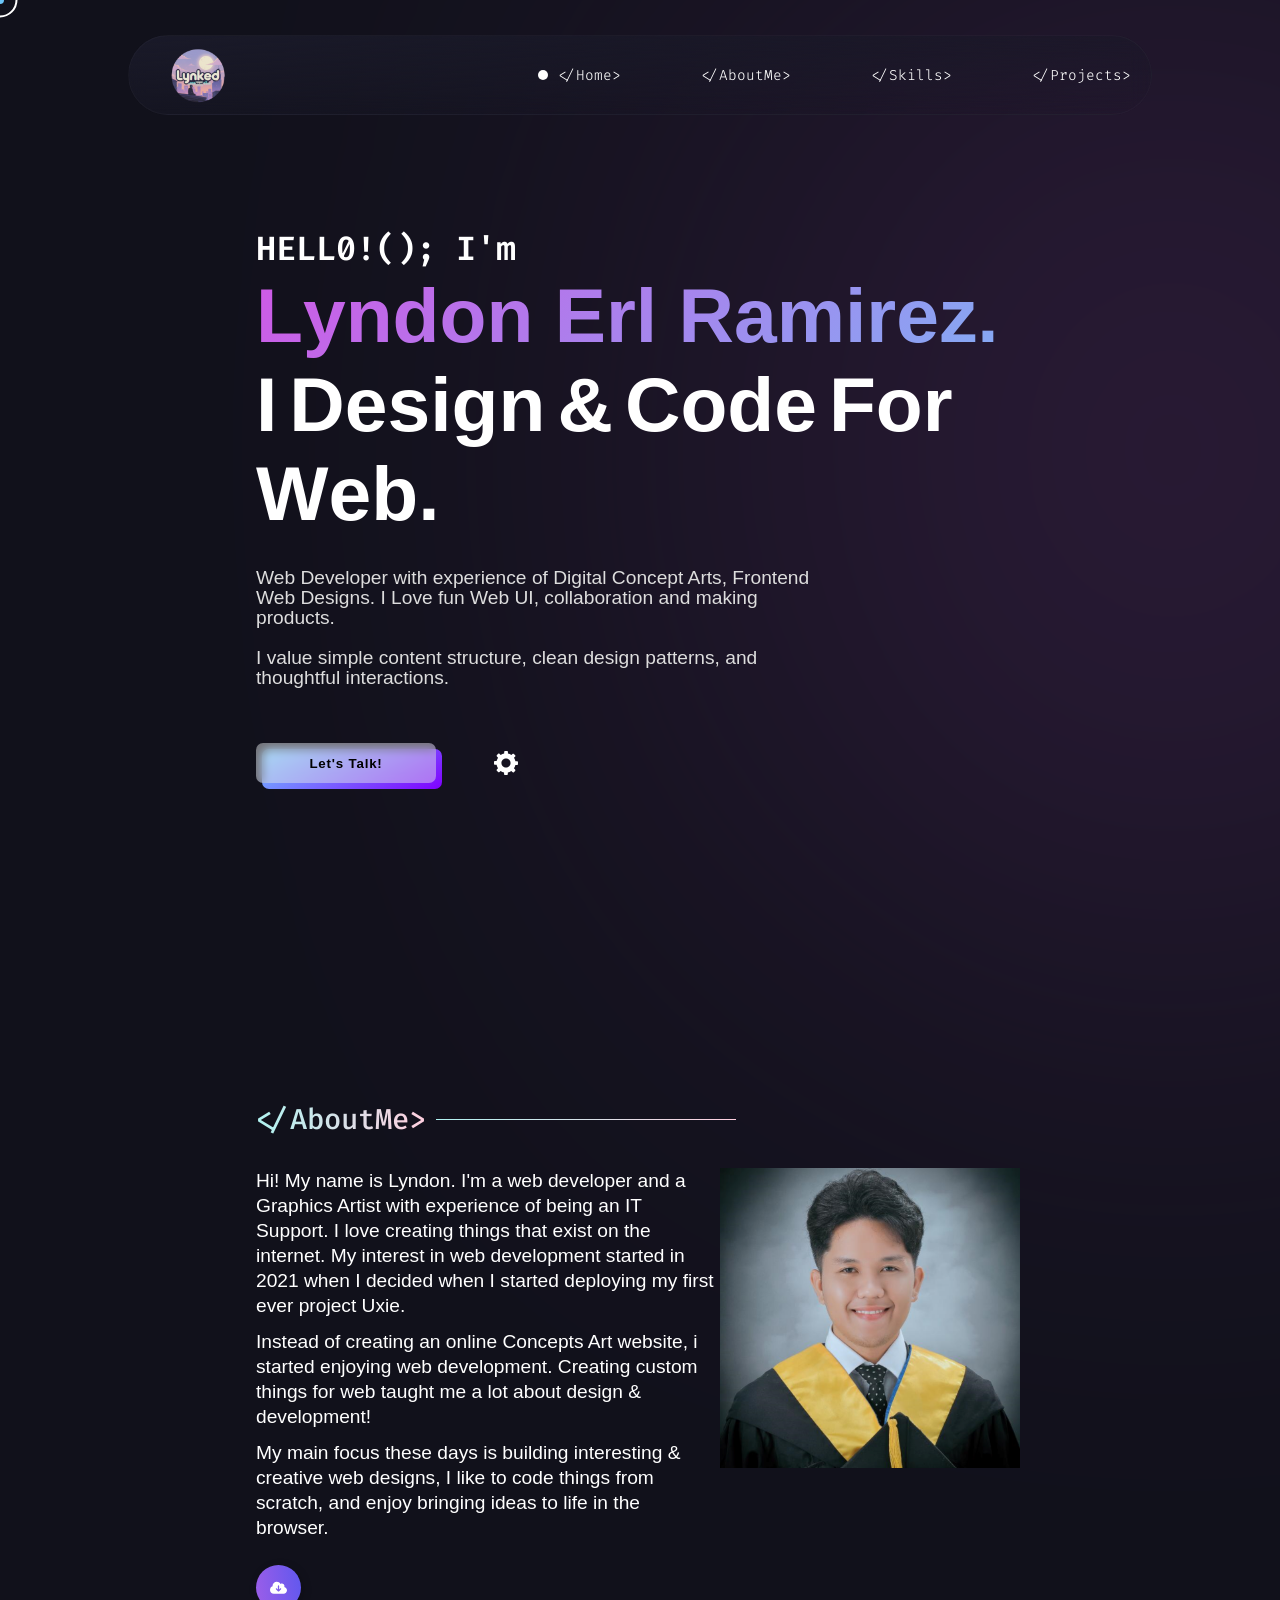
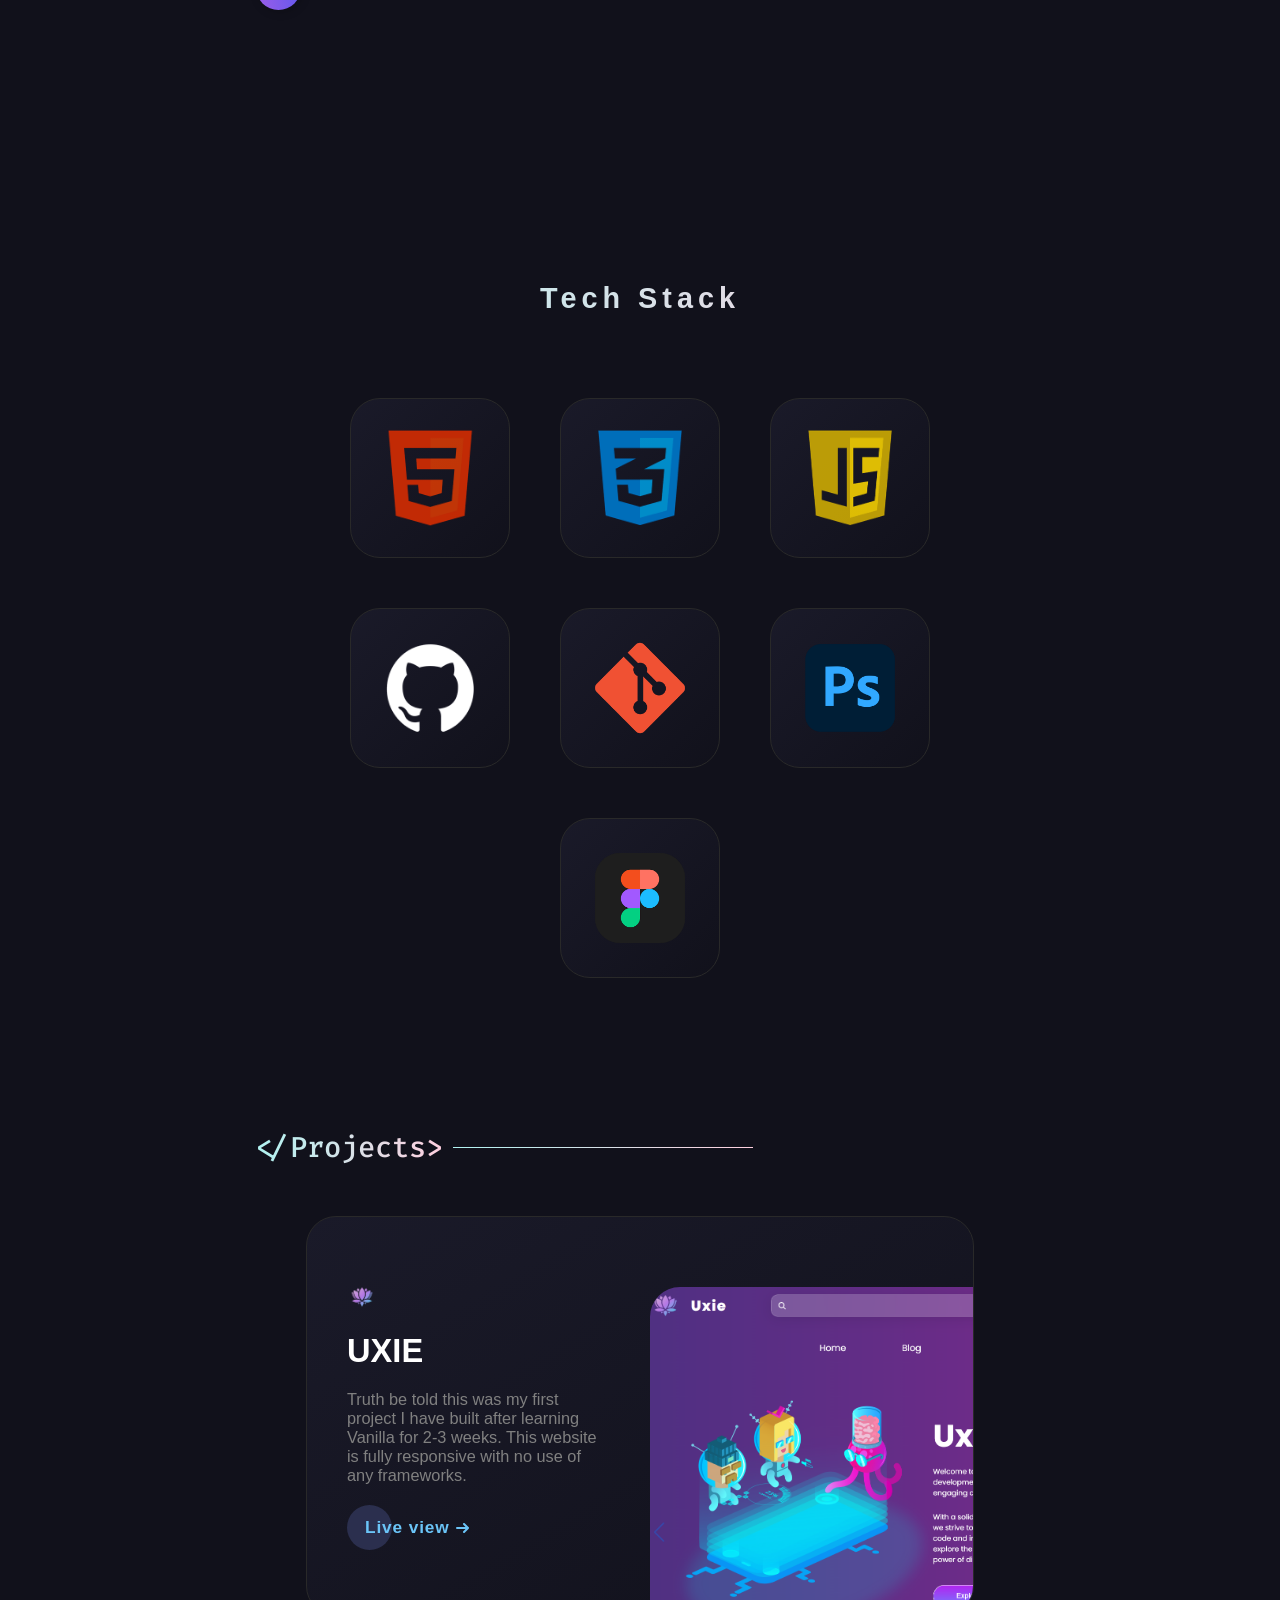
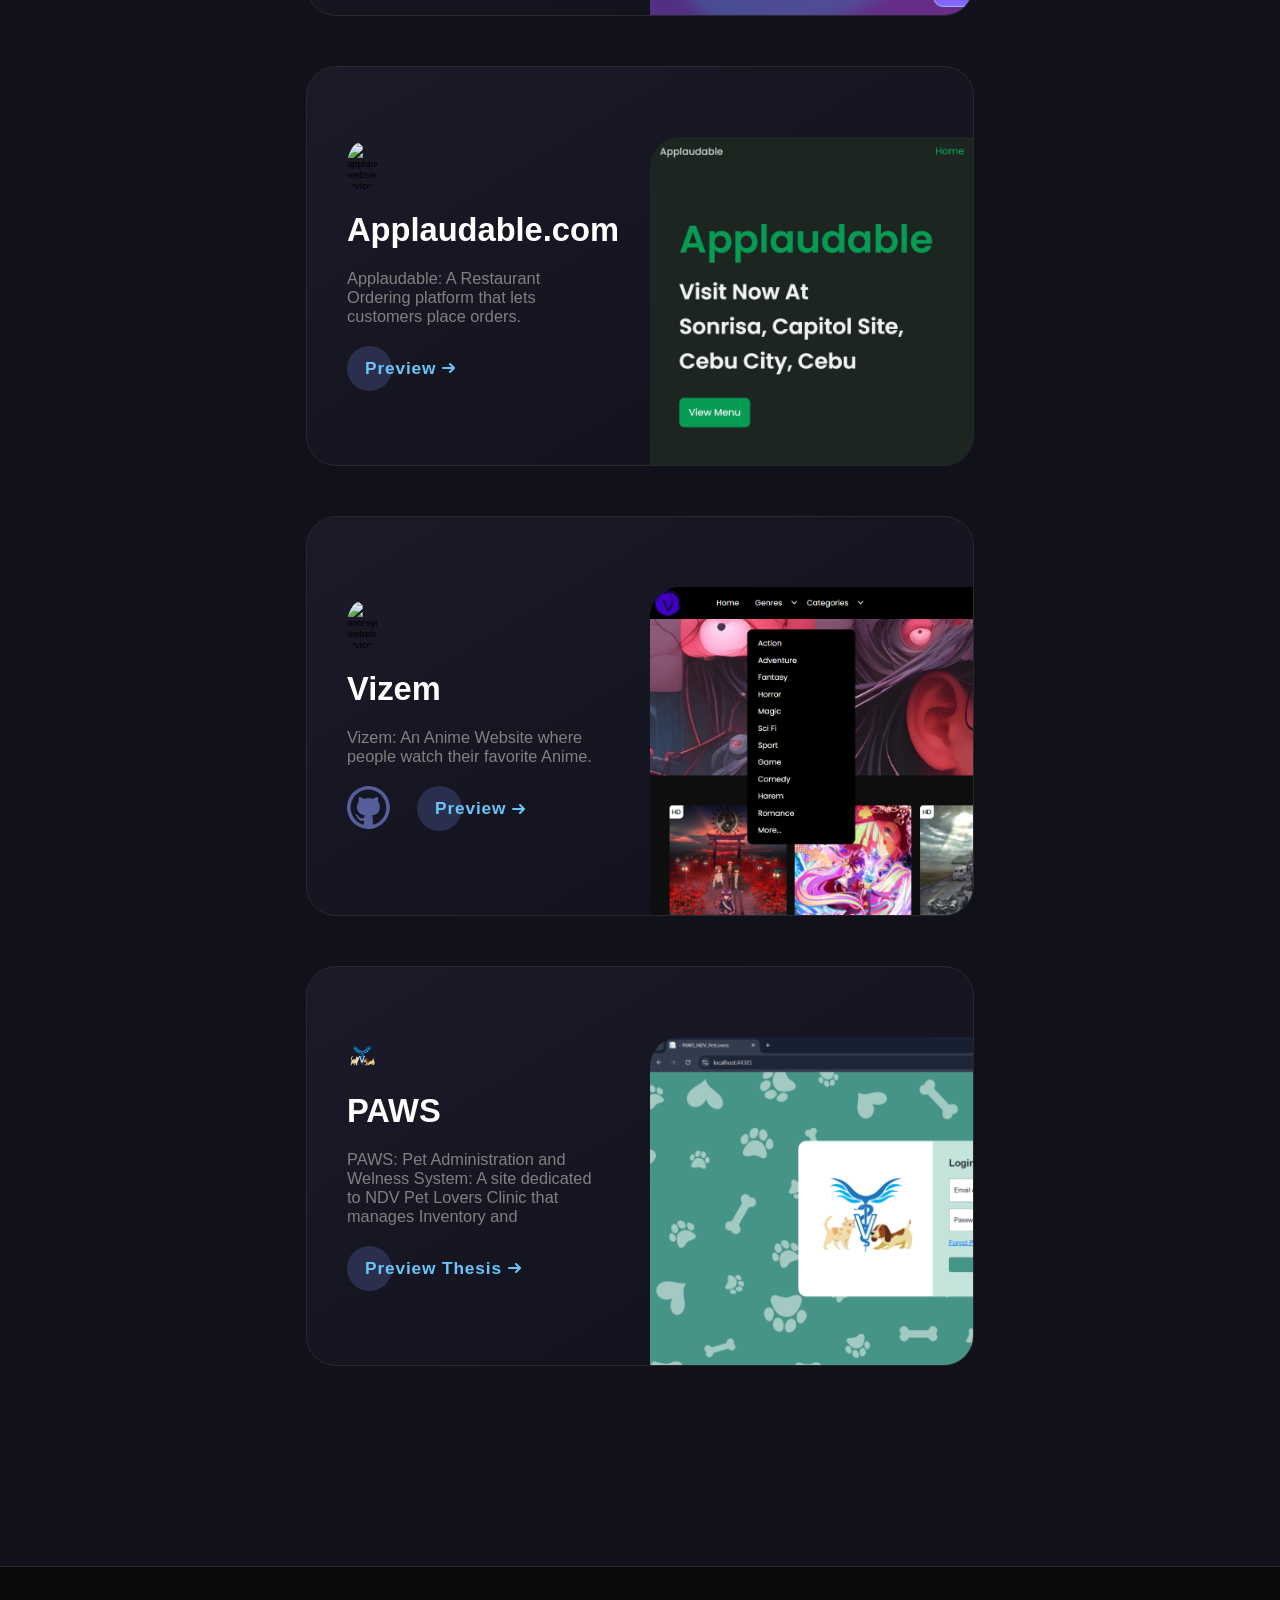
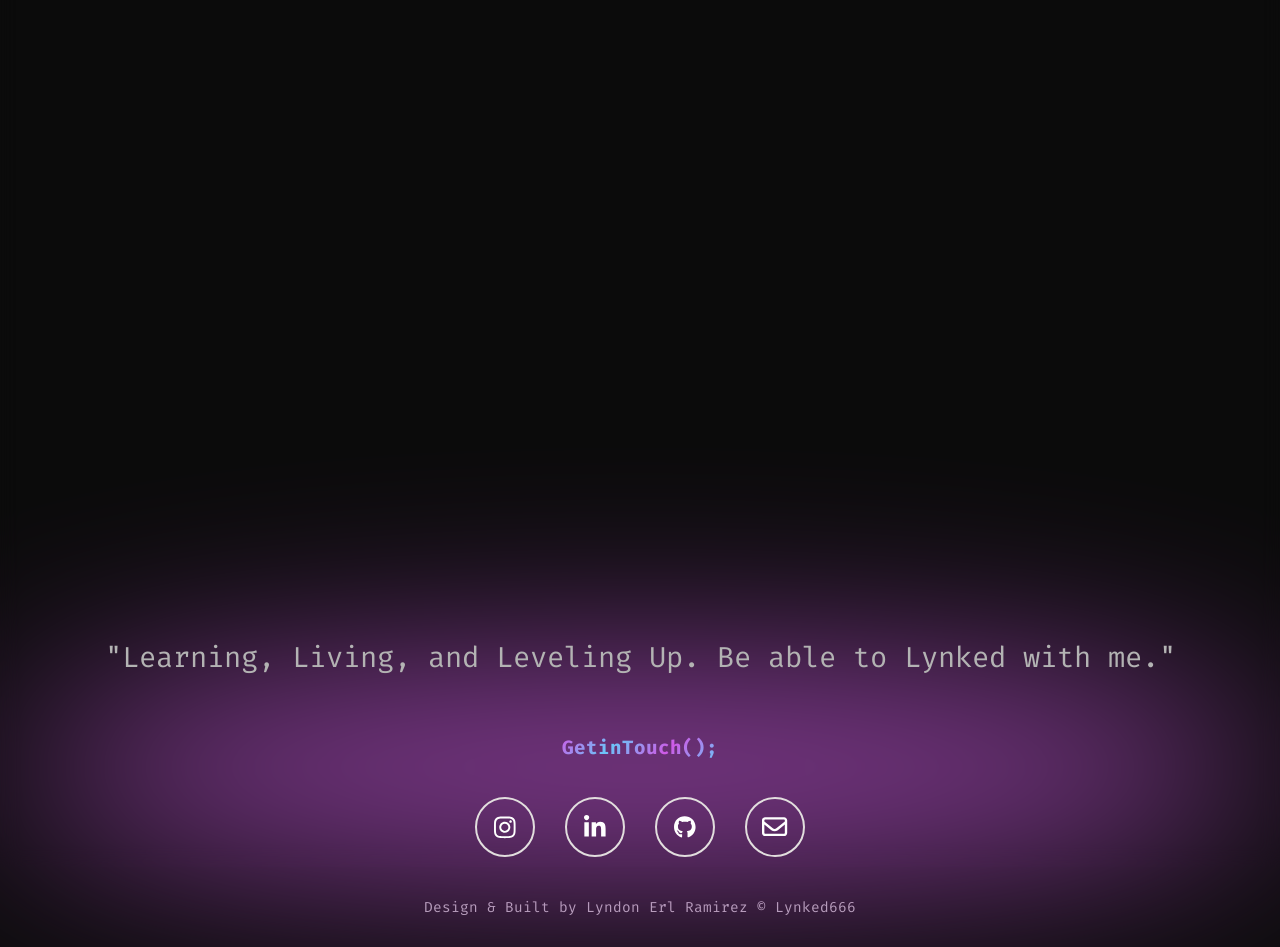
==== index.html @ 6380554e "New changes" ====
<!DOCTYPE html>
<html lang="en">


<head>
  <!-- don't forget to remove this >>>>(google tag manager) script, if you are using this page/code -->
  <!-- don't forget to remove this >>>>(google tag manager) script, if you are using this page/code -->
  <!-- don't forget to remove this >>>>(google tag manager) script, if you are using this page/code -->
  <!-- don't forget to remove this >>>>(google tag manager) script, if you are using this page/code -->
  <!-- Google tag (gtag.js) -->
  <script async src="https://www.googletagmanager.com/gtag/js?id=G-YMWDE0VTD3"></script>
  <script>
    window.dataLayer = window.dataLayer || [];
    function gtag() {
      dataLayer.push(arguments);
    }
    gtag("js", new Date());

    gtag("config", "G-YMWDE0VTD3");
  </script>
  <!-- don't forget to remove this >>(google site verification meta tag) tag, if you are using this page/code -->
  <!-- don't forget to remove this >>(google site verification meta tag) tag, if you are using this page/code -->
  <!-- don't forget to remove this >>(google site verification meta tag) tag, if you are using this page/code -->
  <!-- don't forget to remove this >>(google site verification meta tag) tag, if you are using this page/code -->
  <meta name="google-site-verification" content="zMNl24ruDnyqiliYwKNU_r09OkPCDKz0kMBtF9nqiCc" />
  <!-- don't forget to remove this >>(google site verification meta tag) tag, if you are using this page/code -->
  <!-- don't forget to remove this >>(google site verification meta tag) tag, if you are using this page/code -->
  <!-- don't forget to remove this >>(google site verification meta tag) tag, if you are using this page/code -->

  <meta charset="UTF-8" />
  <meta http-equiv="X-UA-Compatible" content="IE=edge" />
  <meta name="viewport" content="width=device-width, initial-scale=1.0" />
  <meta name="robots" content="index, follow" />
  <meta name="theme-color" content="#000" />
  <meta name="description"
    content="Lyndon Erl | Portfolio, Visit and know about me & my projects/designs. I value simple content structure, clean design patterns, and thoughtful interactions." />
  <meta name="keywords"
    content="Lyndon Erl" />
  <meta name="author" content="Lyndon Erl" />
  <meta property="og:title" content="Lyndon Erl | Portfolio" />
  <!-- <meta property="og:description"
    content="Hi! My name is Lydon Erl. I'm a web developer and digital visual artist. Visit and know about me & my projects/designs. I value simple content structure, clean design patterns, and thoughtful interactions." /> -->

  <meta property="og:site_name" content="Lyndon Erl | Portfolio" />

  <!-- <meta name="twitter:card" content="summary_large_image" />
  <meta name="twitter:site" content="@Vinod_Jangid07" />
  <meta name="twitter:title" content="Lyndon Erl | Portfolio" /> -->
  <meta name="twitter:description"
  content="Hi! My name is Lyndon Erl. I'm a web developer and digital visual artist. Visit and know about me & my projects/designs. I value simple content structure, clean design patterns, and thoughtful interactions." />
  <!-- <meta name="twitter:image" content="https://www.vinodjangid.site/src/png/Preview-card-min.png" /> -->
  <title>Lynked666 | Portfolio</title>
  <link rel="icon" type="image/x-icon" href="src/png/main-favicon.png" />
  <!-- aos cdn -->
  <link rel="stylesheet" href="https://unpkg.com/aos@next/dist/aos.css" />
  <!-- stylesheet -->
  <link rel="stylesheet" href="style.css" />
  <!-- google fonts-->
  <link rel="stylesheet"
    href="https://fonts.googleapis.com/css2?family=Passions+Conflict&family=Orbitron&family=Fira+Code&family=Six+Caps" />

<body class="body">
  <audio loop="" id="audioPlayer" style="display: none">
    <source src="src/mp3/preloader.mp3" type="audio/mp3" />
  </audio>
  <div id="preloader"></div>
  <noscript>Allow Javascript</noscript>

  <header>
    <div class="cursor-inner" id="cursor-inner"></div>
    <div class="cursor-outer" id="cursor-outer"></div>

    <div class="navbar" id="navbar">
      <div class="hey">Hey!</div>
      <div class="logo" tabindex="0" aria-label="Lynked logo">
        <div class="logo-top">
          <img src="src/png/nav-avatar.png" alt="animation-head" id="nav-avatar"/>
        </div>
      </div>
      <div class="navbar-tabs" id="navbar-tabs">
        <ul class="navbar-tabs-ul">
          <li class="home activeThistab" class="navbar-tabs-li" data-aos="fade-down" data-aos-delay="100">
            <a href="#home" tabindex="0" aria-label="Home menu button">
              &#60;/Home&#62;
            </a>
          </li>

          <li class="about" class="navbar-tabs-li" data-aos="fade-down" data-aos-delay="300">
            <a href="#about" aria-label="about menu button">
              &#60;/AboutMe&#62;
            </a>
          </li>

          <li class="skills" class="navbar-tabs-li" data-aos="fade-down" data-aos-delay="500">
            <a href="#skills" aria-label="skills menu button">
              &#60;/Skills&#62;
            </a>
          </li>

          <li class="projects" class="navbar-tabs-li" data-aos="fade-down" data-aos-delay="700">
            <a href="#projects" aria-label="projects menu button">
              &#60;/Projects&#62;
            </a>
          </li>
        </ul>
      </div>
      <!-- navbar tabs ends -->
    </div>
  </header>
  <!-- header ends here -->

  <main>
    <!-- hamburger -->
    <div class="hamburger" id="hamburger" data-aos="fade">
      <div class="hamburgerbase">
        <button id="hamburger-button" onclick="hamburgerMenu()" tabindex="0" aria-label="Menu Button">
          <span class="burger-bar" id="burger-bar1"></span>
          <span class="burger-bar" id="burger-bar2"></span>
          <span class="burger-bar" id="burger-bar3"></span>
        </button>
      </div>
    </div>
    <!-- hamburger -->
    <div class="mobiletogglemenu" id="mobiletogglemenu">
      <ul class="mobile-navbar-tabs-ul" id="mobile-ul">
        <li id="home-mobile-tab" class="mobile-navbar-tabs-li home activeThismobiletab" onclick="hidemenubyli()">
          <a href="#home" tabindex="0" aria-label="Home menu button">
            &#60;/Home&#62;
          </a>
        </li>

        <li id="aboutme-mobile-tab" class="mobile-navbar-tabs-li about" onclick="hidemenubyli()">
          <a href="#about" tabindex="0" aria-label="about menu button">
            &#60;/AboutMe&#62;
          </a>
        </li>
        <li id="skills-mobile-tab" class="mobile-navbar-tabs-li skills" onclick="hidemenubyli()">
          <a href="#skills" tabindex="0" aria-label="skills menu button">
            &#60;/Skills&#62;
          </a>
        </li>
        <li id="projects-mobile-tab" class="mobile-navbar-tabs-li projects" onclick="hidemenubyli()">
          <a href="#projects" tabindex="0" aria-label="projects menu button">
            &#60;/Projects&#62;
          </a>
        </li>
      </ul>
    </div>
    <!-- mobile toggle menu ends -->

    <section class="landing-page-container" id="home">
      <div class="blob"></div>

      <div class="text-content">
        <article id="hello-friend" data-aos="fade-up" data-aos-delay="0">
          <p class="jello">H</p>
          <p class="jello">E</p>
          <p class="jello">L</p>
          <p class="jello">L</p>
          <p class="jello">0</p>
          <p class="jello">!</p>

          <p class="jello">(</p>
          <p class="jello">)</p>
          <p class="jello">;</p>
          &nbsp;
          <p class="jello">I</p>
          <p class="jello">'</p>
          <p class="jello">m</p>
        </article>
        <article id="name" data-aos="fade-up" data-aos-delay="200">
          <p class="jello">L</p>
          <p class="jello">y</p>
          <p class="jello">n</p>
          <p class="jello">d</p>
          <p class="jello">o</p>
          <p class="jello">n</p>
          &nbsp;
          <p class="jello">E</p>
          <p class="jello">r</p>
          <p class="jello">l</p>
          &nbsp;
          <p class="jello">R</p>
          <p class="jello">a</p>
          <p class="jello">m</p>
          <p class="jello">i</p>
          <p class="jello">r</p>
          <p class="jello">e</p>
          <p class="jello">z</p>
          <p class="jello">.</p>
        </article>

        <article id="work" data-aos="fade-up" data-aos-delay="400">
          <div>
            <p class="jello">I</p>
          </div>
          <div>
            <p class="jello">D</p>
            <p class="jello">e</p>
            <p class="jello">s</p>
            <p class="jello">i</p>
            <p class="jello">g</p>
            <p class="jello">n</p>
          </div>
          <div>
            <p class="jello">&</p>
          </div>
          <div>
            <p class="jello">C</p>
            <p class="jello">o</p>
            <p class="jello">d</p>
            <p class="jello">e</p>
          </div>
          <div>
            <p class="jello">F</p>
            <p class="jello">o</p>
            <p class="jello">r</p>
          </div>
          <div>
            <p class="jello">W</p>
            <p class="jello">e</p>
            <p class="jello">b</p>
            <p class="jello">.</p>
          </div>
        </article>
        <p id="info-para" data-aos="fade-up" data-aos-delay="600">
          Web Developer with experience of Digital Concept Arts, Frontend Web
          Designs. I Love fun Web UI, collaboration and making products.<br />
          <br />
          I value simple content structure, clean design patterns, and
          thoughtful interactions.
        </p>
        <div class="contact-btn-div" data-aos="fade-up" data-aos-delay="800">
          <a href="mailto:lyndonerlramirez@gmail.com" tabindex="-1">
            <button class="letsTalkBtn">
              <p class="letsTalkBtn-text">Let's Talk!</p>
              <span class="letsTalkBtn-BG"></span>
            </button></a>
          <div class="setting-container" id="setting-container">
            <input type="checkbox" id="switchforsetting" onclick="settingtoggle()" />

            <label for="switchforsetting" class="needtobeinvert" id="labelforsetting" tabindex="0"
              aria-label="settings for sound and appearance"></label>

            <div class="visualmodetogglebuttoncontainer" id="visualmodetogglebuttoncontainer">
              <input type="checkbox" id="switchforvisualmode" onclick="visualmode()" />
              <label for="switchforvisualmode" id="labelforvisualmode" tabindex="0"
                aria-label="switch appearance"></label>
            </div>

            <div class="soundtogglebuttoncontainer" id="soundtogglebuttoncontainer">
              <input type="checkbox" id="switchforsound" onclick="playpause()" />
              <label for="switchforsound" id="labelforsound" tabindex="0" aria-label="switch sound"
                class="needtobeinvert"></label>
            </div>
          </div>
          <!-- setting div ends -->
        </div>
        <!-- contact-btn-div -->
      </div>
     
    </section>
    <!-- landing page ends here -->
    <section class="about-section-container" id="about" data-aos="fade-up">
      <div class="about-section">
        <div class="section-heading">
          <h2 class="section-heading-article" tabindex="0" aria-label="About me heading">
            &#60;/AboutMe&#62;
          </h2>
          <p class="sectionHeadingP"></p>
        </div>

        <div class="info-dp-section">
          <div class="about-info">
            <p tabindex="0">
              Hi! My name is Lyndon. I'm a web developer and a Graphics Artist with experience of being an IT Support. I love creating things that exist on the internet. My interest in web development started in 2021 when I decided when I started deploying my first ever project Uxie.
            </p>
            <br />
            <p tabindex="0">
              Instead of creating an online Concepts Art website, i started
              enjoying web development. Creating custom things for web taught
              me a lot about design & development!
            </p>
            <br />
            <p tabindex="0">
              My main focus these days is building interesting & creative web
              designs, I like to code things from scratch, and enjoy bringing
              ideas to life in the browser.
            </p>
             <!-- Resume button -->
      <button class="resume-btn" id="resume-btn" onclick="openURL()">
        <div class="sign">
          <svg viewBox="0 0 640 512">
            <path
              d="M144 480C64.5 480 0 415.5 0 336c0-62.8 40.2-116.2 96.2-135.9c-.1-2.7-.2-5.4-.2-8.1c0-88.4 71.6-160 160-160c59.3 0 111 32.2 138.7 80.2C409.9 102 428.3 96 448 96c53 0 96 43 96 96c0 12.2-2.3 23.8-6.4 34.6C596 238.4 640 290.1 640 352c0 70.7-57.3 128-128 128H144zm79-167l80 80c9.4 9.4 24.6 9.4 33.9 0l80-80c9.4-9.4 9.4-24.6 0-33.9s-24.6-9.4-33.9 0l-39 39V184c0-13.3-10.7-24-24-24s-24 10.7-24 24V318.1l-39-39c-9.4-9.4-24.6-9.4-33.9 0s-9.4 24.6 0 33.9z" />
          </svg>
        </div>

        <div class="text">Resume</div>
      </button>
          </div>

          <div class="dp" data-aos="fade-up">
            <img src="src/png/me.png" alt="Lynked 666" tabindex="0" aria-label="image of Lyndon" />
          </div>
        </div>
      </div>
    </section>
    <!-- about section ends  -->

    <section class="skills-section-container" id="skills">
      <div class="skills-section">
        <div class="section-heading" data-aos="fade-up">
          <h2 class="section-heading-article" tabindex="0" aria-label="skills heading">
            &#60;/Skills&#62;
          </h2>
          <p class="sectionHeadingP"></p>
        </div>

        <div class="frontend-dev-section">
          <h3 class="frontend-dev-heading" data-aos="fade-up" tabindex="0"
            aria-label="As a frontend a developer these are the skills i have">
            Tech Stack
          </h3>
          <ul class="tech-stack-wrapper">
            <li class="tech-stack-box" data-aos="fade-up">
              <img src="./src/png/htmllogo.png" alt="Html skill" class="tech-stack-logo" />
              <span class="tooltip">HTML</span>
            </li>

            <li class="tech-stack-box" data-aos="fade-up">
              <img src="./src/png/csslogo.png" alt="css skill" class="tech-stack-logo" />
              <span class="tooltip">CSS</span>
            </li>

            <li class="tech-stack-box" data-aos="fade-up">
              <img src="./src/png/jslogo.png" alt="js skill" class="tech-stack-logo" />
              <span class="tooltip">JS</span>
            </li>

            <!-- <li class="tech-stack-box" data-aos="fade-up">
              <img src="./src/png/tailwind.png" alt="tailwind skill" class="tech-stack-logo" />
              <span class="tooltip">TAILWIND</span>
            </li> -->

            <!-- <li class="tech-stack-box" data-aos="fade-up">
              <img src="./src/png/reactlogo.png" alt="react skill" class="tech-stack-logo" />
              <span class="tooltip">REACTJS</span>
            </li> -->

            <!-- <li class="tech-stack-box" data-aos="fade-up">
              <img src="./src/png/nextlogo.png" alt="nextjs skill" class="tech-stack-logo" />
              <span class="tooltip">NEXTJS</span>
            </li> -->

            <!-- <li class="tech-stack-box" data-aos="fade-up">
              <img src="./src/png/node.png" alt="nodejs skill" class="tech-stack-logo" />
              <span class="tooltip">NODEJS</span>
            </li> -->

            <!-- <li class="tech-stack-box" data-aos="fade-up">
              <img src="./src/png/astro.png" alt="astro skill" class="tech-stack-logo" />
              <span class="tooltip">ASTRO</span>
            </li> -->

            <li class="tech-stack-box" data-aos="fade-up">
              <img src="./src/png/githublogo.png" alt="github skill" class="tech-stack-logo needtobeinvert" />
              <span class="tooltip">GITHUB</span>
            </li>

            <li class="tech-stack-box" data-aos="fade-up">
              <img src="./src/png/gitlogo.png" alt="git skill" class="tech-stack-logo" />
              <span class="tooltip">GIT</span>
            </li>

            <!-- <li class="tech-stack-box" data-aos="fade-up">
              <img src="./src/png/tinacms.png" alt="tinacms skill" class="tech-stack-logo" />
              <span class="tooltip">TINACMS</span>
            </li> -->

            <!-- <li class="tech-stack-box" data-aos="fade-up">
              <img src="./src/png/contentfulcms.png" alt="contentful skill" class="tech-stack-logo" />
              <span class="tooltip">CONTENTFUL</span>
            </li> -->


            <!-- <li class="tech-stack-box" data-aos="fade-up">
              <img src="./src/png/clogo.png" alt="c language skill" class="tech-stack-logo" />
              <span class="tooltip">C</span>
            </li> -->

            <!-- <li class="tech-stack-box" data-aos="fade-up">
              <img src="./src/png/cpplogo.png" alt="c++ language skill" class="tech-stack-logo" />
              <span class="tooltip">C++</span>
            </li> -->

            <li class="tech-stack-box" data-aos="fade-up">
              <img src="./src/png/pslogo.png" alt="photoshop skill" class="tech-stack-logo" />
              <span class="tooltip">ADOBE PS</span>
            </li>

            <li class="tech-stack-box" data-aos="fade-up">
              <img src="./src/png/figmalogo.png" alt="figma skill" class="tech-stack-logo" />
              <span class="tooltip">FIGMA</span>
            </li>

            <!-- <li class="tech-stack-box" data-aos="fade-up">
              <img src="./src/png/ailogo.png" alt="adobe illustrator skill" class="tech-stack-logo" />
              <span class="tooltip">ADOBE AI</span> -->
            </li>
          </ul>
        </div>
      </div>
    </section>
    <!-- skills section ends -->

    <!-- Start of Projects -->
    <section class="projects-section-container" id="projects">
      <div class="projects-section-div">
        <div class="section-heading" data-aos="fade-up">
          <h2 class="section-heading-article" tabindex="0" aria-label="My projects starts from here">
            &#60;/Projects&#62;
          </h2>
          <p class="sectionHeadingP"></p>
        </div>
        <div class="project-boxes-div">
          <div data-aos="fade-up" class="project-box-wrapper">
            <div class="project-box project-box2" id="project-box2">
              <div class="info-div">
                <img src="src/png/uxie-logo.png" alt="atomic asher website favicon" class="faviconforProject" />
                <article class="ProjectHeading">UXIE</article>
                <p class="ProjectDescription">
                  Truth be told this was my first project I have built after learning Vanilla for 2-3 weeks. This website is fully responsive with no use of any frameworks.
                </p>
                <div class="project-buttons">
                  <a href="https://uxie-lynk-45c77.web.app" target="_blank" class="cta"
                    aria-label="Visit Uxie">
                    <span>Live view</span>
                    <svg viewBox="0 0 13 10" height="10px" width="15px">
                      <path d="M1,5 L11,5"></path>
                      <polyline points="8 1 12 5 8 9"></polyline>
                    </svg>
                  </a>
                </div>
              </div>
              <div class="image-div">
                <img src="src/png/uxie-preview.png" alt="Uxie website preview image" />
              </div>
            </div>
          </div>
          
          <div data-aos="fade-up" class="project-box-wrapper">
            <div class="project-box project-box2" id="project-box2">
              <div class="info-div">
                <img src="projects/Applaudable/assets/img/plate1.png" alt="applaudable website favicon" class="faviconforProject" />
                <article class="ProjectHeading">Applaudable.com</article>
                <p class="ProjectDescription">
                  Applaudable: A Restaurant Ordering platform that lets customers place orders.
                </p>
                <div class="project-buttons">
                  <a href="projects/Applaudable/index.html" target="_blank" class="cta"
                    aria-label="Visit stopscams Live">
                    <span>Preview</span>
                    <svg viewBox="0 0 13 10" height="10px" width="15px">
                      <path d="M1,5 L11,5"></path>
                      <polyline points="8 1 12 5 8 9"></polyline>
                    </svg>
                  </a>
                </div>
              </div>
              <div class="image-div">
                <img src="src/png/applaudable-preview.png" alt="stopscams website preview image" />
              </div>
            </div>
          </div>


          <!-- ---------------------- -->
          <div data-aos="fade-up" class="project-box-wrapper">
            <div class="project-box project-box2" id="project-box2">
              <div class="info-div">
                <img src="projects/Vizem_Beta/images/vizlogo.png" alt="notesync website favicon" class="faviconforProject" />
                <article class="ProjectHeading">Vizem</article>
                <p class="ProjectDescription">
                  Vizem: An Anime Website where people watch their favorite Anime.
                </p>
                <div class="project-buttons">
                  <a href="projects/Vizem_Beta/index.html" target="_blank" class="github-redirect"
                    aria-label="Visit Pexelicons on GitHub">
                    <img src="src/svg/github.svg" alt="github redirect button" />
                  </a>
                  <a href="projects/Vizem_Beta/index.html" target="_blank" class="cta"
                    aria-label="Vizem">
                    <span>Preview</span>
                    <svg viewBox="0 0 13 10" height="10px" width="15px">
                      <path d="M1,5 L11,5"></path>
                      <polyline points="8 1 12 5 8 9"></polyline>
                    </svg>
                  </a>
                </div>
              </div>
              <div class="image-div">
                <img src="src/png/vizem-preview.png" alt="Vizem website preview image" />
              </div>
            </div>
          </div>

          <!-- ---------------------- -->
          <div data-aos="fade-up" class="project-box-wrapper">
            <div class="project-box project-box2" id="project-box2">
              <div class="info-div">
                <img src="src/png/logologin.png" alt="withyourdog website favicon" class="faviconforProject" />
                <article class="ProjectHeading">PAWS</article>
                <p class="ProjectDescription">
                  PAWS: Pet Administration and Welness System: A site dedicated to NDV Pet Lovers Clinic that manages Inventory and
                </p>
                <div class="project-buttons">
                  <a href="src/pdf/UPDATED FINAL-02-01-2025-PAWS-NDV-System.pdf" target="_blank" class="cta"
                    aria-label="Visit withyourdog Live">
                    <span>Preview Thesis</span>
                    <svg viewBox="0 0 13 10" height="10px" width="15px">
                      <path d="M1,5 L11,5"></path>
                      <polyline points="8 1 12 5 8 9"></polyline>
                    </svg>
                  </a>
                </div>
              </div>
              <div class="image-div">
                <img src="src/png/paws-preview.png" alt="withyourdog website preview image" />
              </div>
            </div>
          </div> 
          <!-- ---------------------- -->
          <!-- <div data-aos="fade-up" class="project-box-wrapper">
            <div class="project-box project-box2" id="project-box2">
              <div class="info-div">
                <img src="src/webp/pexelicon-favicon.webp" alt="pexelicon website favicon" class="faviconforProject" />
                <article class="ProjectHeading">Pexelicons</article>
                <p class="ProjectDescription">
                  Pexelicons: A world of personalized file folder icons to
                  transform your PC into a reflection of your style.
                </p>
                <div class="project-buttons">
                  <a href="https://github.com/vinodjangid07/Pexelicons" target="_blank" class="github-redirect"
                    aria-label="Visit Pexelicons on GitHub">
                    <img src="src/svg/github.svg" alt="github redirect button" />
                  </a>
                  <a href="https://vinodjangid07.github.io/Pexelicons/" target="_blank" class="cta"
                    aria-label="Visit Pexelicons Live">
                    <span>Live view</span>
                    <svg viewBox="0 0 13 10" height="10px" width="15px">
                      <path d="M1,5 L11,5"></path>
                      <polyline points="8 1 12 5 8 9"></polyline>
                    </svg>
                  </a>
                </div>
              </div>
              <div class="image-div">
                <img src="src/webp/Group 76.webp" alt="Pexelicon website preview image" />
              </div>
            </div>
          </div>
          <!-- --------------------- -->
          <!-- <div data-aos="fade-up" class="project-box-wrapper">
            <div class="project-box project-box2" id="project-box2">
              <div class="info-div">
                <img src="src/webp/lunetra-favicon.webp" alt="lunetra website favicon" class="faviconforProject" />
                <article class="ProjectHeading">Lunetra Studio</article>
                <p class="ProjectDescription">
                  Lunetra Studio: A fashion-forward site showcasing elegant collections with modern design, built to highlight quality, story, and craftsmanship.
                </p>
                <div class="project-buttons">
                  <a href="https://lunetra-studio.netlify.app/" target="_blank" class="cta"
                    aria-label="Visit lunetra Live">
                    <span>Live view</span>
                    <svg viewBox="0 0 13 10" height="10px" width="15px">
                      <path d="M1,5 L11,5"></path>
                      <polyline points="8 1 12 5 8 9"></polyline>
                    </svg>
                  </a>
                </div>
              </div>
              <div class="image-div">
                <img src="src/webp/lunetra-preview.webp" alt="Lunetra website preview image" />
              </div>
            </div>
          </div> -->
          

        </div>
      </div>
    </section>
  </main>
  <!-- main ends here -->

  <footer id="footer">
    <button class="fas" id="backtotopbutton" onclick="scrolltoTopfunction()">
      <article aria-label="Back to top">&#8592;BACK TO TOP</article>
    </button>

    <div class="footer-background">
      <div class="footer-blob"></div>
    </div>
    <div class="footer-foreground">
      <div class="footercontainer">
        <div class="two-words">
          <article tabindex="0" aria-label="Learning, Living, and Leveling Up, my quote">
            "Learning, Living, and Leveling Up. Be able to Lynked with me."
          </article>
        </div>
        <div class="social-media-container">
          <div class="getintouch-heading">
            <article>GetinTouch();</article>
          </div>
          <div class="logos">
            <a href="https://www.instagram.com/lynk.ed/" target="_blank" tabindex="0"
              aria-label="My instagram"><svg viewBox="0 0 448 512" class="SocialHandle">
                <path
                  d="M224.1 141c-63.6 0-114.9 51.3-114.9 114.9s51.3 114.9 114.9 114.9S339 319.5 339 255.9 287.7 141 224.1 141zm0 189.6c-41.1 0-74.7-33.5-74.7-74.7s33.5-74.7 74.7-74.7 74.7 33.5 74.7 74.7-33.6 74.7-74.7 74.7zm146.4-194.3c0 14.9-12 26.8-26.8 26.8-14.9 0-26.8-12-26.8-26.8s12-26.8 26.8-26.8 26.8 12 26.8 26.8zm76.1 27.2c-1.7-35.9-9.9-67.7-36.2-93.9-26.2-26.2-58-34.4-93.9-36.2-37-2.1-147.9-2.1-184.9 0-35.8 1.7-67.6 9.9-93.9 36.1s-34.4 58-36.2 93.9c-2.1 37-2.1 147.9 0 184.9 1.7 35.9 9.9 67.7 36.2 93.9s58 34.4 93.9 36.2c37 2.1 147.9 2.1 184.9 0 35.9-1.7 67.7-9.9 93.9-36.2 26.2-26.2 34.4-58 36.2-93.9 2.1-37 2.1-147.8 0-184.8zM398.8 388c-7.8 19.6-22.9 34.7-42.6 42.6-29.5 11.7-99.5 9-132.1 9s-102.7 2.6-132.1-9c-19.6-7.8-34.7-22.9-42.6-42.6-11.7-29.5-9-99.5-9-132.1s-2.6-102.7 9-132.1c7.8-19.6 22.9-34.7 42.6-42.6 29.5-11.7 99.5-9 132.1-9s102.7-2.6 132.1 9c19.6 7.8 34.7 22.9 42.6 42.6 11.7 29.5 9 99.5 9 132.1s2.7 102.7-9 132.1z" />
              </svg></a>

            <a href="https://www.linkedin.com/in/lyndon-erl-ramirez-74a7103a5/" target="_blank"
              aria-label="My Linkdin"><svg class="SocialHandle" viewBox="0 0 448 512">
                <path
                  d="M100.28 448H7.4V148.9h92.88zM53.79 108.1C24.09 108.1 0 83.5 0 53.8a53.79 53.79 0 0 1 107.58 0c0 29.7-24.1 54.3-53.79 54.3zM447.9 448h-92.68V302.4c0-34.7-.7-79.2-48.29-79.2-48.29 0-55.69 37.7-55.69 76.7V448h-92.78V148.9h89.08v40.8h1.3c12.4-23.5 42.69-48.3 87.88-48.3 94 0 111.28 61.9 111.28 142.3V448z" />
              </svg></a>

            <a href="https://github.com/Lynked666" target="_blank" aria-label="My github"><svg viewBox="0 0 496 512"
                class="SocialHandle">
                <path
                  d="M165.9 397.4c0 2-2.3 3.6-5.2 3.6-3.3.3-5.6-1.3-5.6-3.6 0-2 2.3-3.6 5.2-3.6 3-.3 5.6 1.3 5.6 3.6zm-31.1-4.5c-.7 2 1.3 4.3 4.3 4.9 2.6 1 5.6 0 6.2-2s-1.3-4.3-4.3-5.2c-2.6-.7-5.5.3-6.2 2.3zm44.2-1.7c-2.9.7-4.9 2.6-4.6 4.9.3 2 2.9 3.3 5.9 2.6 2.9-.7 4.9-2.6 4.6-4.6-.3-1.9-3-3.2-5.9-2.9zM244.8 8C106.1 8 0 113.3 0 252c0 110.9 69.8 205.8 169.5 239.2 12.8 2.3 17.3-5.6 17.3-12.1 0-6.2-.3-40.4-.3-61.4 0 0-70 15-84.7-29.8 0 0-11.4-29.1-27.8-36.6 0 0-22.9-15.7 1.6-15.4 0 0 24.9 2 38.6 25.8 21.9 38.6 58.6 27.5 72.9 20.9 2.3-16 8.8-27.1 16-33.7-55.9-6.2-112.3-14.3-112.3-110.5 0-27.5 7.6-41.3 23.6-58.9-2.6-6.5-11.1-33.3 2.6-67.9 20.9-6.5 69 27 69 27 20-5.6 41.5-8.5 62.8-8.5s42.8 2.9 62.8 8.5c0 0 48.1-33.6 69-27 13.7 34.7 5.2 61.4 2.6 67.9 16 17.7 25.8 31.5 25.8 58.9 0 96.5-58.9 104.2-114.8 110.5 9.2 7.9 17 22.9 17 46.4 0 33.7-.3 75.4-.3 83.6 0 6.5 4.6 14.4 17.3 12.1C428.2 457.8 496 362.9 496 252 496 113.3 383.5 8 244.8 8zM97.2 352.9c-1.3 1-1 3.3.7 5.2 1.6 1.6 3.9 2.3 5.2 1 1.3-1 1-3.3-.7-5.2-1.6-1.6-3.9-2.3-5.2-1zm-10.8-8.1c-.7 1.3.3 2.9 2.3 3.9 1.6 1 3.6.7 4.3-.7.7-1.3-.3-2.9-2.3-3.9-2-.6-3.6-.3-4.3.7zm32.4 35.6c-1.6 1.3-1 4.3 1.3 6.2 2.3 2.3 5.2 2.6 6.5 1 1.3-1.3.7-4.3-1.3-6.2-2.2-2.3-5.2-2.6-6.5-1zm-11.4-14.7c-1.6 1-1.6 3.6 0 5.9 1.6 2.3 4.3 3.3 5.6 2.3 1.6-1.3 1.6-3.9 0-6.2-1.4-2.3-4-3.3-5.6-2z" />
              </svg></a>

            <a href="mailto:lyndonerlramirez@gmail.com" target="_blank" aria-label="My G mail"><svg id="GmailLogo"
                viewBox="0 0 512 512">
                <path
                  d="M64 112c-8.8 0-16 7.2-16 16v22.1L220.5 291.7c20.7 17 50.4 17 71.1 0L464 150.1V128c0-8.8-7.2-16-16-16H64zM48 212.2V384c0 8.8 7.2 16 16 16H448c8.8 0 16-7.2 16-16V212.2L322 328.8c-38.4 31.5-93.7 31.5-132 0L48 212.2zM0 128C0 92.7 28.7 64 64 64H448c35.3 0 64 28.7 64 64V384c0 35.3-28.7 64-64 64H64c-35.3 0-64-28.7-64-64V128z" />
              </svg></a>
          </div>
        </div>
        </div>
        </div>
        
        <!-- Problem -->
          <!-- <img src="src/png/footer-avatar-erl.png" alt="animation-head" class="footer-avatar-img" id="footer-wala-avatar"/>
          <div class="footer-avatar-face">
            <div class="footer-avatar-eye footer-left-eye">
              <div class="footer-pupil"></div>
            </div>
            <div class="footer-avatar-eye footer-right-eye">
              <div class="footer-pupil"></div>
            </div>
          </div>
        </div> -->
        <div class="footer-bottom">
          <article>
            Design & Built by Lyndon Erl Ramirez
            &#169; Lynked666
          </article>
        </div>
      </div>
    </div>
  </footer>
  <!-- footer ends here -->

  <script src="main.js"></script>

  <script src="https://unpkg.com/aos@next/dist/aos.js"></script>
  <script>
    AOS.init();
  </script>

  <script>
    function openURL() {
      var url = "src/pdf/LyndonErlRamirez_Resume.pdf";

      window.open(url, "_blank");
    }
  </script>

  <script>
    const cursorInner = document.getElementById("cursor-inner");
    const cursorOuter = document.getElementById("cursor-outer");
    const links = document.querySelectorAll("a,label,button");

    document.addEventListener("mousemove", function (e) {
      const posX = e.clientX;
      const posY = e.clientY;

      cursorInner.style.left = `${posX}px`;
      cursorInner.style.top = `${posY}px`;

      // cursorOuter.style.left = `${posX}px`;
      // cursorOuter.style.top = `${posY}px`;

      cursorOuter.animate(
        {
          left: `${posX}px`,
          top: `${posY}px`,
        },
        { duration: 500, fill: "forwards" }
      );

      links.forEach((link) => {
        link.addEventListener("mouseenter", () => {
          cursorInner.classList.add("hover");
          cursorOuter.classList.add("hover");
        });
        link.addEventListener("mouseleave", () => {
          cursorInner.classList.remove("hover");
          cursorOuter.classList.remove("hover");
        });
      });
    });
  </script>
 <script src='https://storage.ko-fi.com/cdn/scripts/overlay-widget.js'></script>
<script>
  kofiWidgetOverlay.draw('lynked666', {
    'type': 'floating-chat',
    'floating-chat.donateButton.text': 'Support me',
    'floating-chat.donateButton.background-color': '#794bc4',
    'floating-chat.donateButton.text-color': '#fff'
  });
</script>
</body>

</html>
---- style.css ----
#labelforsetting,
#labelforvisualmode,
#switchforvisualmode:checked+#labelforvisualmode {
    background-repeat: no-repeat;
    background-position: center
}

#labelforsetting,
#labelforsound {
    height: 40px;
    background-size: 60%
}

#preloader,
.invertapplied,
.invertsettinglabel {
    filter: invert(1)
}

#preloader,
noscript {
    width: 100%;
    height: 100%
}

body,
noscript {
    background-color: var(--color-dark-mode)
}

.main,
body {
    overflow-x: hidden
}

#backtotopbutton article,
:root {
    font-family: Whitney, -apple-system, BlinkMacSystemFont, Segoe UI, Roboto, Helvetica, Arial, sans-serif
}

.eye,
.image-div,
.logo,
.navbar,
.project-box,
.resume-btn,
footer {
    overflow: hidden
}

.cta,
.github-redirect,
.navbar-tabs-ul a {
    text-decoration: none
}

#GmailLogo,
.sign svg path {
    fill: white
}

* {
    box-sizing: border-box;
    margin: 0;
    padding: 0;
    -webkit-user-select: none;
    -moz-user-select: none;
    -ms-user-select: none;
    user-select: none;
    -webkit-tap-highlight-color: transparent
}

::selection {
    background-color: transparent
}

::-moz-selection {
    background: 0 0
}

html {
    font-size: 62.5%;
    scroll-behavior: smooth;
    text-rendering: optimizeLegibility;
    -webkit-font-smoothing: antialiased
}

:root {
    cursor: default;
    --color-white: #fff;
    --color-black: #000;
    --color-dark-mode: #11111b;
    --color-light-mode: #ece7e1;
    --color-ddd-color: #ddd;
    --color-gray: #c4c4c4;
    --color-purple: #8000ff;
    --color-light-purple: #cf59e6;
    --color-light-blue: #6bc5f8;
    --color-navbarBorder-dark: #e2e2e207;
    --color-shadowDark: rgba(0, 0, 0, 0.137);
    --static-heading-gradient-blue: #b0f3f1;
    --static-heading-gradient-pink: #ffcfdf;
    --tech-stack-box-first-color: #1a1a29;
    --tech-stack-box-second-color: rgba(27, 27, 40, 0);
    --tech-stack-box-border-color: #292929
}

#hello-friend,
.footer-bottom article,
.getintouch-heading article,
.language-speak article,
.navbar-tabs-ul li,
.two-words article {
    font-family: fira code
}

::-webkit-scrollbar {
    width: 5px
}

::-webkit-scrollbar-track {
    background: #0a0a10
}

::-webkit-scrollbar-thumb {
    background-color: #8000ff
}

.cursor-inner {
    width: 8px;
    height: 8px;
    background-color: var(--color-light-blue)
}

.cursor-outer {
    width: 35px;
    height: 35px;
    border: 2px solid #fff
}

.cursor-inner,
.cursor-outer {
    position: fixed;
    top: 0;
    left: 0;
    transform: translate(-50%, -50%);
    border-radius: 50%;
    z-index: 9999;
    pointer-events: none
}

.setting-container,
.settingactivate {
    transform-origin: left;
    transition-duration: .5s
}

.cursor-inner.hover {
    width: 25px;
    height: 25px;
    transition: .2s;
    mix-blend-mode: difference
}

.cursor-outer.hover {
    width: 50px;
    height: 50px;
    transition: .2s
}

.activeThistab:before,
.navbar-tabs-ul li:hover:before {
    background-color: var(--color-white);
    height: 10px;
    width: 10px;
    left: -20px
}

.light-mode {
    --color-dark-mode: #ece7e1;
    --color-black: #fff;
    --color-white: #000;
    --color-ddd-color: rgb(31, 31, 31);
    --color-navbarBorder-dark: #d1d6eb;
    --static-heading-gradient-blue: #0f7878;
    --static-heading-gradient-pink: #f09bb9;
    --color-shadowDark: #e2ddd7;
    --tech-stack-box-first-color: #e7e2db;
    --tech-stack-box-second-color: #ece7e100;
    --tech-stack-box-border-color: #dad5cf
}

.setting-container {
    width: 60px;
    height: 50px;
    margin-left: 50px;
    display: flex;
    align-items: center;
    gap: 30px;
    padding: 20px 0
}

#labelforsetting {
    width: 40px;
    display: flex;
    align-items: center;
    justify-content: center;
    padding: 0 20px;
    background-image: url(src/svg/settings-svgrepo-com.svg);
    transition-duration: .5s;
    cursor: pointer
}

.soundtogglebuttoncontainer,
.visualmodetogglebuttoncontainer {
    align-items: center;
    width: fit-content;
    transition-duration: .3s
}

.settingactivate {
    width: 200px
}

.visualmodetogglebuttoncontainer {
    height: fit-content;
    display: flex;
    justify-content: center;
    transform: translate(-50px) scale(0)
}

.visualmodeshow {
    transition-duration: .3s;
    transform: translate(0) scale(1)
}

#switchforsetting,
#switchforsound,
#switchforvisualmode,
.hamburger,
.mobiletogglemenu {
    display: none
}

#switchforsetting:checked+#labelforsetting {
    transform: rotate(180deg);
    transition-duration: .5s
}

#labelforvisualmode {
    position: relative;
    width: 40px;
    height: 40px;
    background-image: url(src/png/crescent-moon\ \(1\).png);
    background-size: 50%;
    transition-duration: .5s;
    cursor: pointer
}

#switchforvisualmode:checked+#labelforvisualmode {
    transform: rotate(360deg);
    transition-duration: .5s;
    background-image: url(src/png/sun.png);
    background-size: 60%
}

.soundtogglebuttoncontainer {
    height: fit-content;
    display: flex;
    justify-content: center;
    transform: translate(-130px) scale(0)
}

#labelforsound,
#preloader {
    display: flex;
    align-items: center;
    background-repeat: no-repeat;
    background-position: center
}

.soundmodeshow {
    transition-delay: .1s;
    transition-duration: .5s;
    display: inline-block;
    transform: translate(0) scale(1)
}

.logo,
.logo:hover {
    transition-duration: 1s
}

#labelforsound {
    position: relative;
    justify-content: center;
    width: 40px;
    background-image: url(src/svg/Mute_Icon.svg);
    cursor: pointer;
    transition-duration: .5s
}

#switchforsound:checked+#labelforsound {
    transition-duration: .5s;
    background-image: url(src/svg/Speaker_Icon.svg);
    background-size: 50%;
    background-repeat: no-repeat;
    background-position: center
}

header {
    width: 100%;
    height: 115px;
    display: flex;
    align-items: flex-end;
    justify-content: center
}

#preloader {
    background-color: #fff;
    position: fixed;
    z-index: 99999;
    justify-content: center;
    overflow-y: hidden;
    background-image: url(src/svg/Pulse-0.4s-200px.svg);
    background-size: 10%
}

.navbar,
noscript {
    display: flex;
    align-items: center;
    position: fixed
}

#name,
.getintouch-heading article {
    background: -webkit-linear-gradient(135deg, var(--color-light-blue), var(--color-light-purple), var(--color-light-blue), var(--color-light-purple));
    -webkit-text-fill-color: transparent
}

noscript {
    justify-content: center;
    font-size: 4rem;
    color: #fff;
    z-index: 999999
}

.fakenavbar {
    height: 0;
    width: 0%;
    background-color: transparent
}

.navbar {
    background-image: linear-gradient(to bottom right, var(--tech-stack-box-first-color), var(--tech-stack-box-second-color));
    backdrop-filter: blur(10px);
    height: 80px;
    width: 80%;
    padding: 0 20px;
    justify-content: space-between;
    z-index: 999;
    border: 1px solid var(--color-navbarBorder-dark);
    border-radius: 50px
}

.navbar-tabs,
.navbar-tabs-ul {
    height: 100%;
    align-items: center
}

.logo,
.navbar-tabs-ul li {
    position: relative;
    display: flex
}

.navbar-tabs {
    display: flex;
    width: 80%
}

.navbar-tabs-ul {
    width: 100%;
    display: flex;
    list-style: none;
    justify-content: flex-end;
    gap: 80px;
    color: var(--color-white)
}

.navbar-tabs-ul li {
    width: fit-content;
    height: 30px;
    text-align: center;
    align-items: center;
    justify-content: center;
    font-size: 1.5rem
}

.navbar-tabs-ul li:hover:before {
    content: "";
    position: absolute;
    border-radius: 5px;
    z-index: -1
}

.navbar-tabs-ul a {
    color: var(--color-white);
    font-weight: 100
}

.logo {
    width: 10%;
    height: 100%;
    flex-direction: column;
    align-items: center;
    justify-content: space-between;
    -webkit-user-select: none;
    -moz-user-select: none;
    -ms-user-select: none;
    user-select: none
}

.face,
.logo-top {
    width: 100%;
    align-items: center;
    display: flex
}

.hey {
    color: #fff;
    position: absolute;
    font-size: 2.5rem;
    font-weight: 300;
    background-color: #20222e;
    padding: 5px 10px;
    border-radius: 20px;
    left: 120px;
    bottom: 80px;
    opacity: 0
}

#hello-friend,
#work,
.about-info p,
.activeThistab,
.language-speak article {
    color: var(--color-white)
}

.blob,
.eye,
.pupil {
    border-radius: 50%
}

.popup {
    animation: 3s linear pop-up
}

@keyframes pop-up {
    from {
        bottom: -50px;
        left: 50px;
        opacity: 1
    }

    to {
        opacity: 0
    }
}

.logo-top {
    height: 100%;
    justify-content: center;
    transform-origin: bottom;
    position: relative
}

.activeThistab:before,
.face {
    content: "";
    position: absolute
}

.logo-top img {
    height: 100%;
    z-index: 2
}

.face {
    height: 74%;
    bottom: 0;
    justify-content: center;
    gap: 5px;
    z-index: 1;
    padding-left: 1px
}

.eye {
    width: 8px;
    height: 8px;
    display: flex;
    align-items: center;
    justify-content: center;
    background-color: #fff
}

.left-eye {
    box-shadow: -1px -2px 2px rgba(0, 0, 0, .589) inset
}

.right-eye {
    box-shadow: 1px 3px 2px rgba(0, 0, 0, .589) inset
}

.pupil {
    width: 3.5px;
    height: 3.5px;
    background: #241010
}

.logo:hover {
    transform: translateY(200px)
}

.activeThistab:before {
    border-radius: 50%;
    z-index: -1
}

.dp::after,
.dp::before {
    height: 300px;
    z-index: -2;
    content: ""
}

.main {
    width: 100%;
    height: fit-content;
    position: relative
}

.blob {
    position: absolute;
    right: -15%;
    top: 0;
    background-color: var(--color-light-purple);
    width: 600px;
    height: 100vh;
    filter: blur(300px);
    opacity: .3;
    animation: 1s linear infinite alternate-reverse breath
}

@keyframes breath {
    from {
        opacity: .3
    }

    to {
        opacity: .5
    }
}

.landing-page-container {
    width: 100%;
    height: calc(100vh - 115px);
    display: flex;
    flex-direction: row;
    align-items: center;
    justify-content: center
}

.text-content {
    display: flex;
    flex-direction: column;
    width: 60%;
    height: 100%;
    align-items: flex-start;
    justify-content: center
}

#hello-friend {
    font-size: 3.5rem;
    font-weight: 600;
    width: fit-content;
    display: flex;
    align-items: flex-end
}

#name,
#work {
    font-size: 8rem;
    width: fit-content
}

#name,
#work,
.letsTalkBtn-text {
    display: flex;
    font-weight: 700
}

@-webkit-keyframes vibrate-1 {

    0%,
    100% {
        -webkit-transform: translate(0);
        transform: translate(0)
    }

    20% {
        -webkit-transform: translate(-2px, 2px);
        transform: translate(-2px, 2px)
    }

    40% {
        -webkit-transform: translate(-2px, -2px);
        transform: translate(-2px, -2px)
    }

    60% {
        -webkit-transform: translate(2px, 2px);
        transform: translate(2px, 2px)
    }

    80% {
        -webkit-transform: translate(2px, -2px);
        transform: translate(2px, -2px)
    }
}

@keyframes vibrate-1 {

    0%,
    100% {
        -webkit-transform: translate(0);
        transform: translate(0)
    }

    20% {
        -webkit-transform: translate(-2px, 2px);
        transform: translate(-2px, 2px)
    }

    40% {
        -webkit-transform: translate(-2px, -2px);
        transform: translate(-2px, -2px)
    }

    60% {
        -webkit-transform: translate(2px, 2px);
        transform: translate(2px, 2px)
    }

    80% {
        -webkit-transform: translate(2px, -2px);
        transform: translate(2px, -2px)
    }
}

#name {
    align-items: flex-start;
    background: linear-gradient(-45deg, var(--color-light-blue), var(--color-light-purple), var(--color-light-blue), var(--color-light-purple));
    background-clip: text;
    -webkit-background-clip: text;
    background-size: 400% 400%;
    -webkit-animation: 3s infinite gradient;
    animation: 3s infinite gradient
}

@keyframes gradient {

    0%,
    100% {
        background-position: 0 50%
    }

    50% {
        background-position: 100% 50%
    }
}

#work {
    align-items: flex-start;
    flex-wrap: wrap
}

#info-para,
.about-info p {
    font-weight: 400;
    font-size: 2rem
}

#work div {
    display: flex;
    margin: 0 12px 0 0
}

.jello:hover {
    background-clip: text;
    -webkit-background-clip: text;
    -webkit-text-fill-color: transparent;
    background-color: #03e6ff;
    -webkit-animation: .9s both jello-vertical;
    animation: .9s both jello-vertical
}

#backtotopbutton,
.dp::after,
.dp::before,
.letsTalkBtn {
    background-color: transparent
}

@-webkit-keyframes jello-vertical {

    0%,
    100% {
        -webkit-transform: scale3d(1, 1, 1);
        transform: scale3d(1, 1, 1)
    }

    30% {
        -webkit-transform: scale3d(.75, 1.25, 1);
        transform: scale3d(.75, 1.25, 1)
    }

    40% {
        -webkit-transform: scale3d(1.25, .75, 1);
        transform: scale3d(1.25, .75, 1)
    }

    50% {
        -webkit-transform: scale3d(.85, 1.15, 1);
        transform: scale3d(.85, 1.15, 1)
    }

    65% {
        -webkit-transform: scale3d(1.05, .95, 1);
        transform: scale3d(1.05, .95, 1)
    }

    75% {
        -webkit-transform: scale3d(.95, 1.05, 1);
        transform: scale3d(.95, 1.05, 1)
    }
}

@keyframes jello-vertical {

    0%,
    100% {
        -webkit-transform: scale3d(1, 1, 1);
        transform: scale3d(1, 1, 1)
    }

    30% {
        -webkit-transform: scale3d(.75, 1.25, 1);
        transform: scale3d(.75, 1.25, 1)
    }

    40% {
        -webkit-transform: scale3d(1.25, .75, 1);
        transform: scale3d(1.25, .75, 1)
    }

    50% {
        -webkit-transform: scale3d(.85, 1.15, 1);
        transform: scale3d(.85, 1.15, 1)
    }

    65% {
        -webkit-transform: scale3d(1.05, .95, 1);
        transform: scale3d(1.05, .95, 1)
    }

    75% {
        -webkit-transform: scale3d(.95, 1.05, 1);
        transform: scale3d(.95, 1.05, 1)
    }
}

#info-para {
    width: 75%;
    padding-top: 30px;
    color: var(--color-ddd-color);
    line-height: 20px
}

.contact-btn-div {
    width: 100%;
    padding-top: 50px;
    height: fit-content;
    display: flex;
    align-items: center;
    justify-content: flex-start
}

.letsTalkBtn {
    position: relative;
    border: none;
    width: 180px;
    height: 40px;
    border-radius: 0;
    cursor: pointer;
    transition: .3s
}

.letsTalkBtn-text {
    width: 100%;
    height: 100%;
    background-color: rgba(230, 230, 230, .466);
    border: none;
    border-radius: 7px;
    backdrop-filter: blur(5px);
    color: #000;
    align-items: center;
    justify-content: center;
    letter-spacing: .8px
}

.cta:hover span,
.text,
.tooltip {
    color: #fff
}

.resume-btn,
.sign {
    align-items: center;
    transition-duration: .3s;
    display: flex
}

.letsTalkBtn-BG {
    position: absolute;
    width: 100%;
    height: 100%;
    background-image: linear-gradient(150deg, #71cbff, #8000ff);
    z-index: -1;
    left: 6px;
    top: 6px;
    border-radius: 7px;
    pointer-events: none;
    transition: .3s
}

.letsTalkBtn:hover {
    transform: translateY(-2px) translateX(-2px)
}

.letsTalkBtn:hover .letsTalkBtn-BG {
    transform: translateY(2px) translateX(2px)
}

.letsTalkBtn:active {
    transform: translateY(7px) translateX(7px)
}

.letsTalkBtn:active .letsTalkBtn-BG {
    transform: translateY(-7px) translateX(-7px)
}

.resume-btn {
    margin-top: 25px;
    justify-content: flex-start;
    width: 45px;
    height: 45px;
    border: none;
    border-radius: 50%;
    cursor: pointer;
    box-shadow: 2px 2px 10px rgba(0, 0, 0, .199);
    background: linear-gradient(82.3deg, #965de9 10.8%, #6358ee 94.3%);
    position: relative
}

.projects-heading-article,
.projectsHeadingP,
.section-heading-article,
.sectionHeadingP,
.skills-heading-article,
.skillsHeadingP {
    background-image: -webkit-gradient(linear, left top, right top, var(--static-heading-gradient-blue), var(--static-heading-gradient-pink));
    background-image: -webkit-linear-gradient(left, var(--static-heading-gradient-blue), var(--static-heading-gradient-pink))
}

.dp::after,
.dp::before,
.text {
    position: absolute
}

.sign {
    width: 100%;
    justify-content: center
}

.sign svg {
    width: 17px
}

.text {
    right: 0;
    width: 0%;
    opacity: 0;
    font-size: 1em;
    font-weight: 600;
    transition-duration: .3s
}

.resume-btn:hover {
    width: 130px;
    border-radius: 40px;
    transition-duration: .3s
}

.resume-btn:hover .sign {
    width: 30%;
    transition-duration: .3s;
    padding-left: 20px
}

.resume-btn:hover .text {
    opacity: 1;
    width: 70%;
    transition-duration: .3s;
    padding-right: 10px
}

.dp,
.dp::after,
.dp::before,
.dp:hover::after,
.dp:hover::before {
    transition-duration: .5s
}

.resume-btn:active {
    transform: translate(2px, 2px)
}

.about-section-container {
    width: 100%;
    height: fit-content;
    display: flex;
    align-items: center;
    justify-content: center;
    flex-direction: column;
    padding-top: 200px
}

.about-section,
.projects-section-div,
.skills-section {
    width: 60%;
    display: flex;
    flex-direction: column;
    align-items: center;
    justify-content: center
}

.projects-heading,
.section-heading,
.skills-heading {
    width: 100%;
    display: flex;
    align-items: center;
    gap: 10px
}

.dp img,
.dp::after,
.dp::before {
    width: 300px
}

.projects-heading-article,
.section-heading-article,
.skills-heading-article {
    font-size: 3rem;
    font-family: fira code;
    font-weight: 500;
    background-image: linear-gradient(90deg, var(--static-heading-gradient-blue), var(--static-heading-gradient-pink));
    background-clip: text;
    -webkit-background-clip: text;
    -webkit-text-fill-color: transparent
}

.projectsHeadingP,
.sectionHeadingP,
.skillsHeadingP {
    width: 300px;
    height: 1px;
    background-image: linear-gradient(90deg, var(--static-heading-gradient-blue), var(--static-heading-gradient-pink))
}

.info-dp-section {
    width: 100%;
    display: flex;
    margin-top: 30px
}

.about-info {
    width: 60%;
    display: flex;
    flex-direction: column
}

.about-info p {
    line-height: 25px
}

.dp {
    width: 40%;
    display: flex;
    align-items: flex-start;
    justify-content: center;
    position: relative
}

.dp::before {
    box-shadow: 2px 2px 0 inset #8000ff, -2px -2px 0 inset transparent
}

.dp::after {
    box-shadow: 2px 2px 0 inset transparent, -2px -2px 0 inset #8000ff
}

.dp:hover::after {
    transform: translate(20px, 20px)
}

.dp:hover::before {
    transform: translate(-20px, -20px)
}

.skills-section-container {
    padding-top: 150px;
    width: 100%;
    display: flex;
    align-items: center;
    justify-content: center
}

.language-speak,
.tech-stack-wrapper {
    width: 100%;
    display: flex;
    align-items: center
}

.language-speak {
    height: 50px;
    justify-content: center
}

.language-speak article {
    font-size: 2rem;
    font-weight: 600
}

.frontend-dev-section {
    width: 100%;
    margin-top: 50px
}

.frontend-dev-heading {
    width: 100%;
    text-align: center;
    display: flex;
    justify-content: center;
    align-items: center;
    font-size: 3rem;
    font-weight: 900;
    height: 100px;
    letter-spacing: 5px;
    background-image: -webkit-gradient(linear, left top, right top, var(--static-heading-gradient-blue), var(--static-heading-gradient-pink));
    background-image: -webkit-linear-gradient(left, var(--static-heading-gradient-blue), var(--static-heading-gradient-pink));
    background-image: linear-gradient(90deg, var(--static-heading-gradient-blue), var(--static-heading-gradient-pink));
    background-clip: text;
    -webkit-background-clip: text;
    -webkit-text-fill-color: transparent
}

.project-box,
.tech-stack-box {
    background-image: linear-gradient(to bottom right, var(--tech-stack-box-first-color), var(--tech-stack-box-second-color))
}

.tech-stack-wrapper {
    justify-content: center;
    flex-wrap: wrap;
    gap: 50px;
    margin-top: 50px
}

.tech-stack-box,
.tooltip {
    align-items: center;
    display: flex
}

.tech-stack-box {
    width: 160px;
    height: 160px;
    justify-content: center;
    border-radius: 30px;
    border: 1px solid var(--tech-stack-box-border-color);
    position: relative
}

.tech-stack-box img {
    width: 80%
}

.tech-stack-box:hover .tooltip {
    opacity: 1;
    transition-duration: .3s
}

.tooltip {
    position: absolute;
    top: -20px;
    opacity: 0;
    background: linear-gradient(to bottom right, var(--tech-stack-box-first-color), var(--tech-stack-box-second-color));
    border: 1px solid var(--tech-stack-box-border-color);
    padding: 5px 10px;
    border-radius: 5px;
    justify-content: center;
    transition-duration: .2s;
    pointer-events: none;
    letter-spacing: .5px;
    font-size: 1.6rem;
    backdrop-filter: blur(5px);
    font-weight: 500
}

.cta,
.cta span,
.cta svg,
.project-box,
footer {
    position: relative
}

.projects-section-container {
    padding: 150px 0;
    display: flex;
    align-items: center;
    justify-content: center;
    width: 100%
}

.project-boxes-div {
    width: 100%;
    height: fit-content;
    display: flex;
    flex-direction: column;
    justify-content: center;
    align-items: center;
    gap: 50px;
    padding: 50px
}

.cta:hover:before,
.project-box-wrapper {
    width: 100%
}

.project-box {
    width: 100%;
    height: 400px;
    display: flex;
    flex-direction: row;
    justify-content: space-between;
    transition-duration: .3s;
    border-radius: 30px;
    border: 1px solid var(--tech-stack-box-border-color)
}

.info-div {
    width: 50%;
    height: 100%;
    display: flex;
    flex-direction: column;
    align-items: flex-start;
    justify-content: center;
    gap: 20px;
    padding: 0 40px
}

.faviconforProject {
    width: 30px;
    border-radius: 50%
}

.faviconforProjectAquaregia {
    width: 20px
}

.image-div {
    width: 50%;
    height: 100%;
    padding-top: 70px;
    padding-left: 10px
}

.image-div img {
    height: 100%;
    border-top-left-radius: 30px
}

.ProjectHeading {
    color: var(--color-white);
    font-size: 3.4rem;
    font-weight: 700
}

.ProjectDescription {
    color: gray;
    font-size: 1.7rem;
    font-weight: 400
}

.project-buttons {
    width: 100%;
    display: flex;
    align-items: center;
    justify-content: flex-start;
    gap: 20px
}

.github-redirect {
    width: 50px
}

.github-redirect img {
    width: 45px;
    height: auto;
    transition: .3s;
    filter: brightness(2)
}

.github-redirect:hover img {
    filter: brightness(4)
}

.cta {
    padding: 12px 18px;
    transition: .2s;
    border: none;
    background: 0 0;
    cursor: pointer;
    display: flex;
    align-items: center;
    justify-content: flex-start
}

.cta::before {
    content: "";
    position: absolute;
    left: 0;
    display: block;
    border-radius: 50px;
    background: #2b2f4e;
    width: 45px;
    height: 45px;
    transition: .3s
}

.cta span {
    font-size: 1.8rem;
    font-weight: 600;
    letter-spacing: .05em;
    color: var(--color-light-blue)
}

.cta svg {
    top: 0;
    margin-left: 10px;
    fill: none;
    stroke-linecap: round;
    stroke-linejoin: round;
    stroke: var(--color-light-blue);
    stroke-width: 2;
    transform: translateX(-5px);
    transition: .3s
}

.cta:hover svg {
    stroke: white;
    transform: translateX(0)
}

.cta:active {
    transform: scale(.95)
}

#backtotopbutton {
    position: fixed;
    right: 10px;
    bottom: 0;
    flex-direction: column;
    align-items: center;
    justify-content: center;
    border: none;
    width: 3rem;
    height: 15rem;
    z-index: 101;
    text-align: center;
    transition: .4s;
    display: none
}

#backtotopbutton article {
    font-size: 1.5rem;
    color: var(--color-white);
    font-weight: 400;
    writing-mode: vertical-rl;
    mix-blend-mode: difference
}

#backtotopbutton:hover {
    transform: translate(0, -20px);
    text-decoration: line-through var(--color-white)
}

footer {
    width: 100%;
    height: fit-content;
    border-top: 1px solid var(--tech-stack-box-border-color)
}

.footer-background {
    width: 100%;
    height: 100vh;
    background-color: #0b0b0b;
    display: flex;
    align-items: flex-end;
    justify-content: center;
    z-index: 1
}

.footer-blob {
    width: 100%;
    height: 200px;
    background-color: var(--color-light-purple);
    border-radius: 50%;
    filter: blur(100px);
    opacity: .7
}

.footer-foreground {
    position: absolute;
    top: 0;
    width: 100%;
    height: 100vh;
    display: flex;
    align-items: flex-end;
    justify-content: center;
    backdrop-filter: blur(10px)
}

.footercontainer {
    width: 100%;
    display: flex;
    flex-direction: column;
    align-items: center;
    justify-content: flex-end
}

.two-words {
    color: #b3b3b3;
    width: 100%;
    display: flex;
    align-items: center;
    justify-content: center;
    height: 100px
}

.getintouch-heading,
.logos {
    height: 80px;
    width: 100%;
    display: flex
}

.two-words article {
    font-size: 3rem
}

.social-media-container {
    display: flex;
    flex-direction: column;
    align-items: center;
    justify-content: center;
    width: 100%
}

.social-media-container a {
    width: 60px;
    height: 60px;
    display: flex;
    align-items: center;
    justify-content: center;
    text-decoration: none;
    padding: 10px;
    border-radius: 50%;
    border: 2px solid #e2dede;
    position: relative;
    box-shadow: 0 0 0 #8000ff inset;
    transition-duration: .3s
}

.getintouch-heading {
    align-items: center;
    justify-content: center
}

.getintouch-heading article {
    font-size: 2rem;
    background: linear-gradient(-45deg, var(--color-light-blue), var(--color-light-purple), var(--color-light-blue), var(--color-light-purple));
    background-clip: text;
    -webkit-background-clip: text;
    font-weight: 700
}

.fa-copyright,
.footer-bottom article {
    font-size: 1.5rem;
    color: #b0b0b0
}

.logos {
    gap: 30px;
    justify-content: center;
    align-items: center
}

.SocialHandle {
    fill: white;
    width: 60%
}

#GmailLogo {
    height: 70%
}

.social-media-container a:hover {
    box-shadow: 0 0 50px 100px #8000ff inset;
    transition-duration: 1s;
    border: none
}

.social-media-container a::before {
    position: absolute;
    content: "";
    width: 100%;
    height: 100%;
    left: 0;
    border-radius: 50%;
    transform: scale(0);
    background-color: transparent;
    transition-duration: .3s;
    z-index: -1
}

.social-media-container a:hover::before {
    transform: scale(1);
    transition-duration: .3s
}

.footer-avatar-container {
    width: 220px;
    margin-top: 20px;
    position: relative;
    display: flex;
    align-items: flex-end;
    justify-content: center
}

.footer-avatar-img {
    width: 100%;
    z-index: 2;
}

.footer-avatar-face {
    position: absolute;
    width: 100%;
    height: 97%;
    z-index: 1;
    display: flex;
    align-items: center;
    justify-content: center;
    gap: 18px;
    padding-left: 5px
}

.footer-avatar-eye {
    width: 50px;
    height: 50px;
    background-color: #dfd2d2;
    border-radius: 50%;
    display: flex;
    align-items: center;
    justify-content: center
}

.footer-pupil {
    width: 20px;
    height: 20px;
    background-color: #000;
    border-radius: 50%;
    border: 5px solid #413333;
    filter: blur(.6px)
}

.footer-right-eye {
    box-shadow: 15px 15px 5px rgba(0, 0, 0, .233) inset, 10px 10px 5px rgba(41, 33, 33, .644) inset;
    position: relative
}

.footer-left-eye {
    box-shadow: -10px -15px 5px rgba(0, 0, 0, .349) inset;
    position: relative
}

.footer-avatar-eye::before {
    position: absolute;
    content: "";
    width: 2px;
    height: 5px;
    border-radius: 50%;
    background-color: rgba(214, 214, 214, .726);
    z-index: 2;
    filter: blur(.2px);
    left: 15px;
    transform: rotate(45deg)
}

.footer-bottom {
    background-color: #0b0b0b;
    width: 100%;
    display: flex;
    align-items: center;
    justify-content: center;
    height: 80px;
    z-index: 3
}

.tonechange {
    color: #000
}

@media screen and (max-width:1920px) {
    html {
        font-size: 60%
    }
}

@media screen and (max-width:1400px) {
    html {
        font-size: 60%
    }
}

@media screen and (max-width:1200px) {
    html {
        font-size: 60%
    }

    .projects-section-div,
    .skills-section,
    .text-content {
        width: 80%
    }

    .about-section {
        width: 80%;
        display: flex;
        flex-direction: column;
        align-items: center;
        justify-content: center
    }

    .logo:hover {
        transform: translateY(200px);
        transition-duration: 1s
    }
}

@media screen and (max-width:1150px) {
    html {
        font-size: 60%
    }
}

@media screen and (max-width:998px) {

    #hamburger-button,
    .hamburger {
        background-color: transparent
    }

    .mobile-navbar-tabs-ul a,
    .mobiletogglemenu {
        text-decoration: none
    }

    .activeThismobiletab,
    .mobile-navbar-tabs-ul a {
        color: var(--color-white)
    }

    html {
        font-size: 55%
    }

    .blob,
    .cursor-inner,
    .cursor-outer,
    .navbar-tabs-ul {
        display: none
    }

    .stopscrolling {
        overflow: hidden
    }

    .hamburger {
        position: fixed;
        top: 0;
        width: 100vw;
        height: 115px;
        display: flex;
        align-items: flex-end;
        justify-content: center;
        z-index: 9998
    }

    .activeThismobiletab:before,
    .burger-bar,
    .hamburger-animation1,
    .hamburger-animation2,
    .hamburger-animation3 {
        background-color: var(--color-white)
    }

    .hamburgerbase {
        width: 80%;
        height: 80px;
        display: flex;
        align-items: center;
        justify-content: flex-end;
        padding: 20px
    }

    #hamburger-button {
        font-size: 3rem;
        font-weight: 800;
        width: 4.5rem;
        height: 3.5rem;
        border: none;
        display: flex;
        flex-direction: column;
        align-items: center;
        justify-content: space-between
    }

    #burger-bar1,
    #burger-bar2,
    #burger-bar3 {
        height: 3px;
        border-radius: 0;
        transition-duration: .3s
    }

    #burger-bar1,
    #burger-bar3 {
        width: 60%
    }

    #burger-bar2 {
        width: 100%
    }

    .hamburger-animation1 {
        transform: rotate(45deg) scaleX(1.7);
        transition-duration: .3s;
        transform-origin: left
    }

    .hamburger-animation2 {
        transform: scaleX(0)
    }

    .hamburger-animation3 {
        transform: rotateZ(-45deg) scaleX(1.7);
        transform-origin: left;
        transition-duration: .3s
    }

    .mobiletogglemenu {
        background-color: transparent;
        z-index: 9990;
        height: 100%;
        width: 100%;
        position: fixed;
        top: 0;
        right: 0;
        list-style: none;
        font-size: 2rem;
        cursor: pointer;
        display: flex;
        transform: translate(1000px);
        transition-duration: 1s
    }

    .show-toggle-menu {
        transform: translate(0);
        transition-duration: .6s
    }

    .mobile-navbar-tabs-ul {
        background-color: var(--color-dark-mode);
        width: 100%;
        height: 100%;
        display: flex;
        flex-direction: column;
        justify-content: center;
        align-items: center;
        gap: 70px;
        box-shadow: 0 0 30px rgba(0, 0, 0, .176)
    }

    .mobile-navbar-tabs-li {
        text-align: center;
        display: flex;
        align-items: center;
        justify-content: center;
        font-size: 1.8rem;
        font-weight: 600;
        position: relative;
        cursor: pointer;
        font-family: fira code;
        height: 30px;
        width: fit-content
    }

    .about-info,
    .dp,
    .info-dp-section {
        width: 100%;
        display: flex
    }

    .info-dp-section {
        flex-direction: column;
        margin-top: 30px;
        gap: 30px
    }

    .about-info {
        flex-direction: column
    }

    .dp {
        align-items: center;
        justify-content: center
    }

    .activeThismobiletab:before {
        content: "";
        position: absolute;
        height: 10px;
        width: 10px;
        left: -20px;
        border-radius: 50%
    }

    .projects-section-div {
        width: 80%
    }

    .project-box {
        flex-direction: column;
        height: 800px
    }

    .image-div,
    .info-div {
        width: 100%;
        height: 50%
    }

    .image-div {
        padding: 0 0 0 80px
    }
}

@media screen and (max-width:768px) {
    html {
        font-size: 50%
    }

    .text-content {
        padding-left: 0;
        width: 80%
    }

    #hello-friend {
        height: 100px;
        font-size: 3.5rem
    }

    #name,
    #work {
        font-size: 5.5rem
    }

    #info-para,
    .language-name {
        width: 100%
    }

    .contact-btn-div {
        height: 140px;
        display: flex;
        flex-direction: column-reverse;
        align-items: flex-start;
        justify-content: flex-start;
        gap: 20px
    }

    .setting-container {
        margin-left: 0
    }

    .dp::after,
    .dp::before {
        display: none
    }

    .logo {
        width: 18%
    }

    .logo:hover {
        transform: translateY(200px);
        transition-duration: 1s
    }

    .projects-section-div {
        width: 80%
    }

    .project-boxes-div {
        padding: 40px 0
    }
}

@media screen and (max-width:500px) {
    html {
        font-size: 45%
    }

    .hamburgerbase,
    .navbar {
        height: 70px
    }

    #hamburger {
        margin-right: 20px;
        height: 115px;
        align-items: flex-end
    }

    #hello-friend,
    .two-words article {
        font-size: 2.5rem
    }

    .hey {
        left: 70px
    }

    .logo:hover {
        transform: translateY(200px);
        transition-duration: 1s
    }

    .landing-page-container {
        height: 85vh
    }

    .text-content {
        justify-content: flex-start
    }

    .project-box {
        height: 550px
    }

    .info-div {
        height: 60%
    }

    .image-div {
        height: 40%;
        padding-left: 50px
    }

    .image-div img {
        border-top-left-radius: 10px
    }

    .tech-stack-wrapper {
        display: grid;
        grid-template-columns: 1fr 1fr;
        gap: 20px
    }

    .tech-stack-box {
        width: 100%;
        height: calc(76vw/2)
    }
}

@media screen and (max-width:430px) {
    html {
        font-size: 45%
    }

    .about-section,
    .projects-section-div,
    .skills-section {
        width: 80%
    }

    .info-div {
        padding: 0 30px
    }

    .two-words article {
        font-size: 2.2rem
    }
}

@media screen and (max-width:375px) {
    html {
        font-size: 42%
    }

    .dp img {
        width: 200px
    }

    .two-words {
        height: 50px
    }

    .two-words article {
        font-size: 2rem
    }

    .footer-bottom article {
        font-size: 1.3rem
    }

    .logos {
        gap: 20px
    }
}

@media screen and (max-width:300px) {
    html {
        font-size: 42%
    }

    .language-name article {
        text-align: center
    }

    .two-words {
        align-items: flex-end;
        height: 50px
    }

    .two-words article {
        font-size: 1.5rem
    }

    .footer-bottom article {
        font-size: 1rem
    }

    .social-media-container a {
        width: 50px;
        height: 50px
    }

    .logos {
        gap: 20px
    }
}


@media only screen and (max-width: 1300px) and (max-height: 730px){
    .landing-page-container {
        height: fit-content;
        margin-top: 100px;  
    }
}
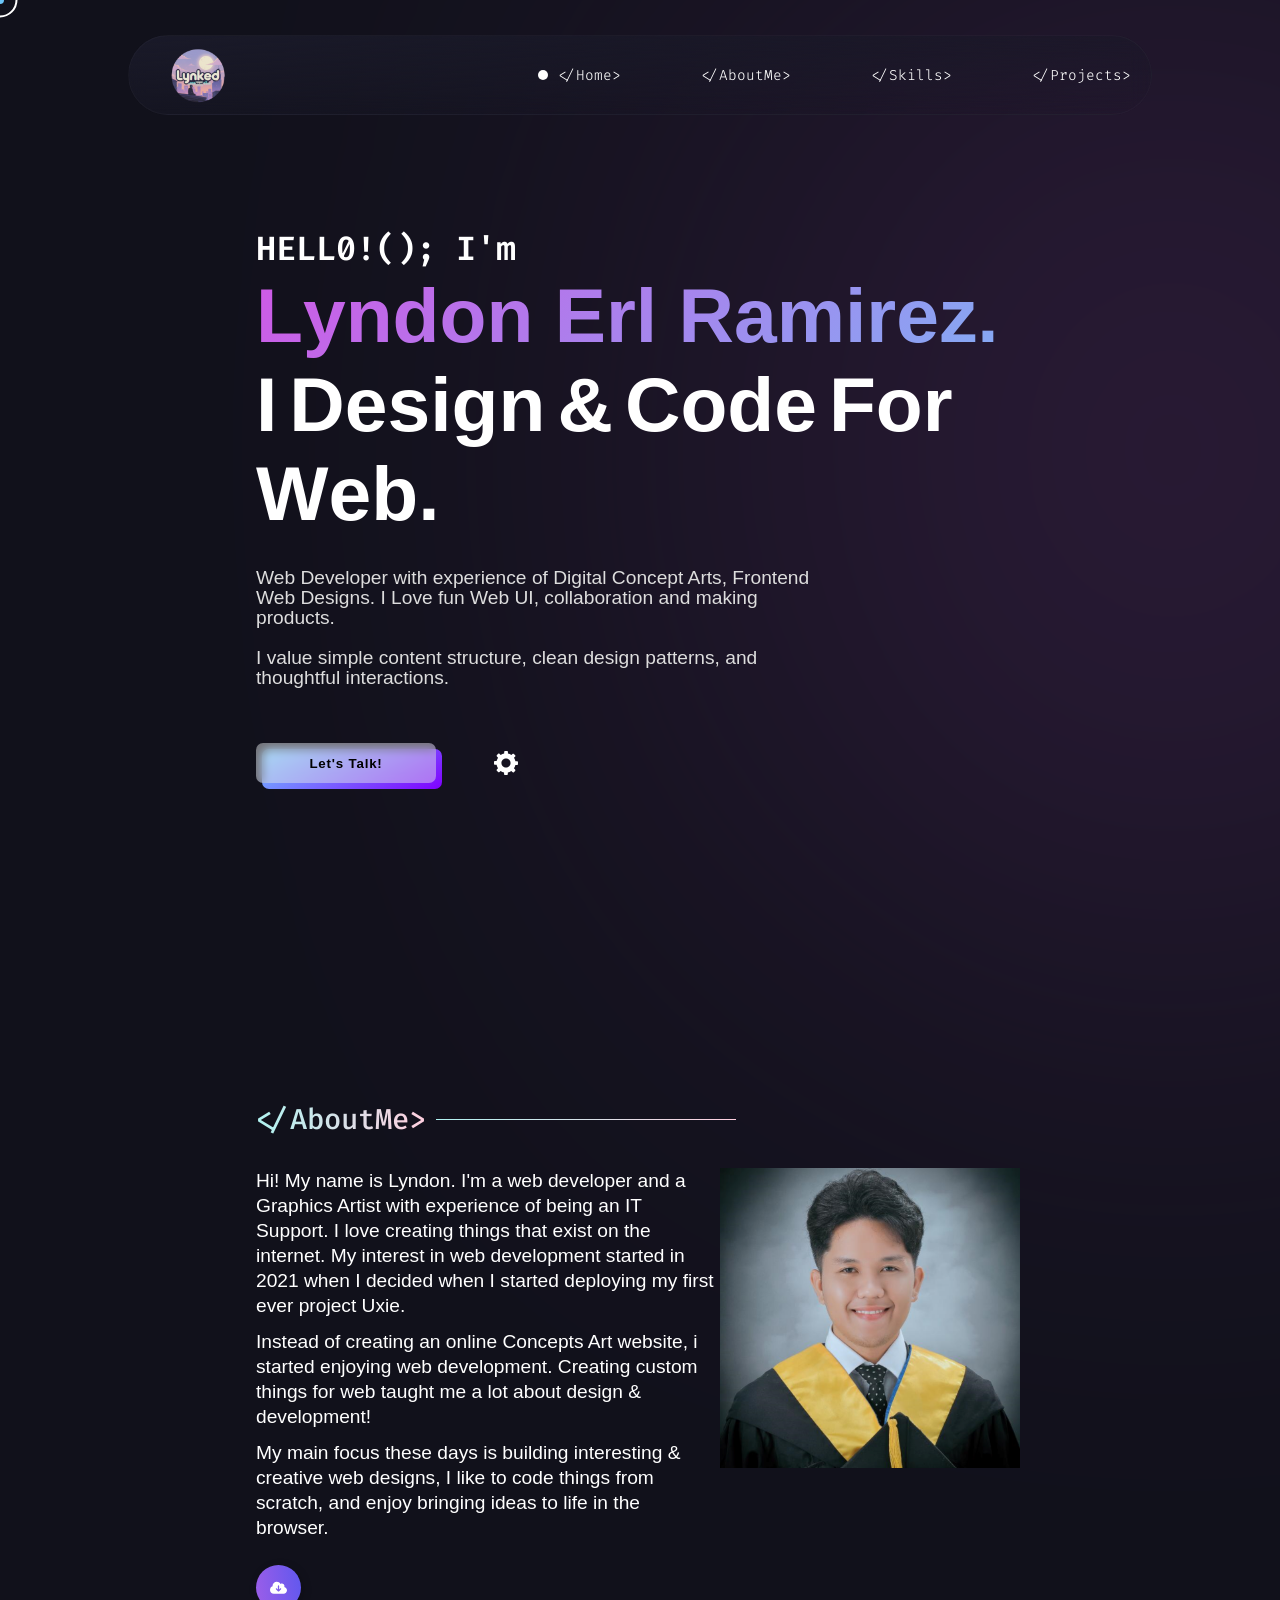
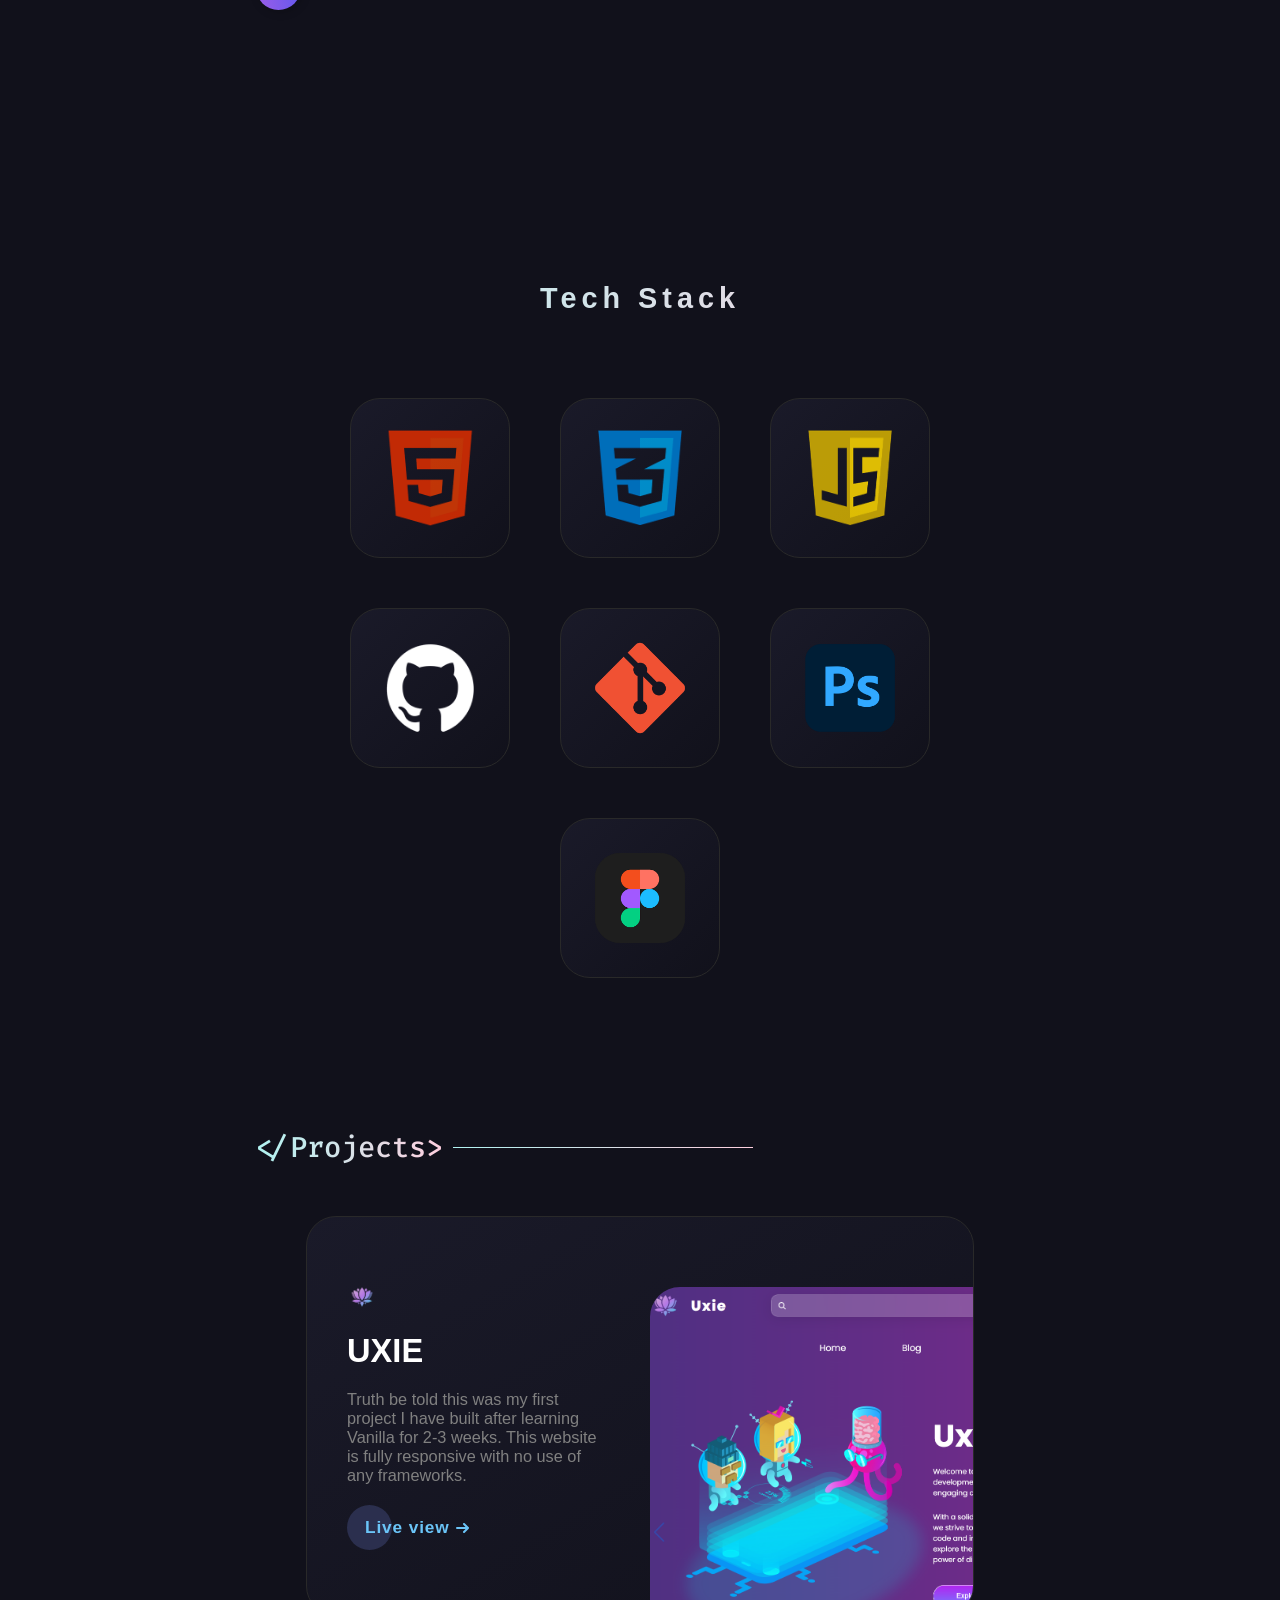
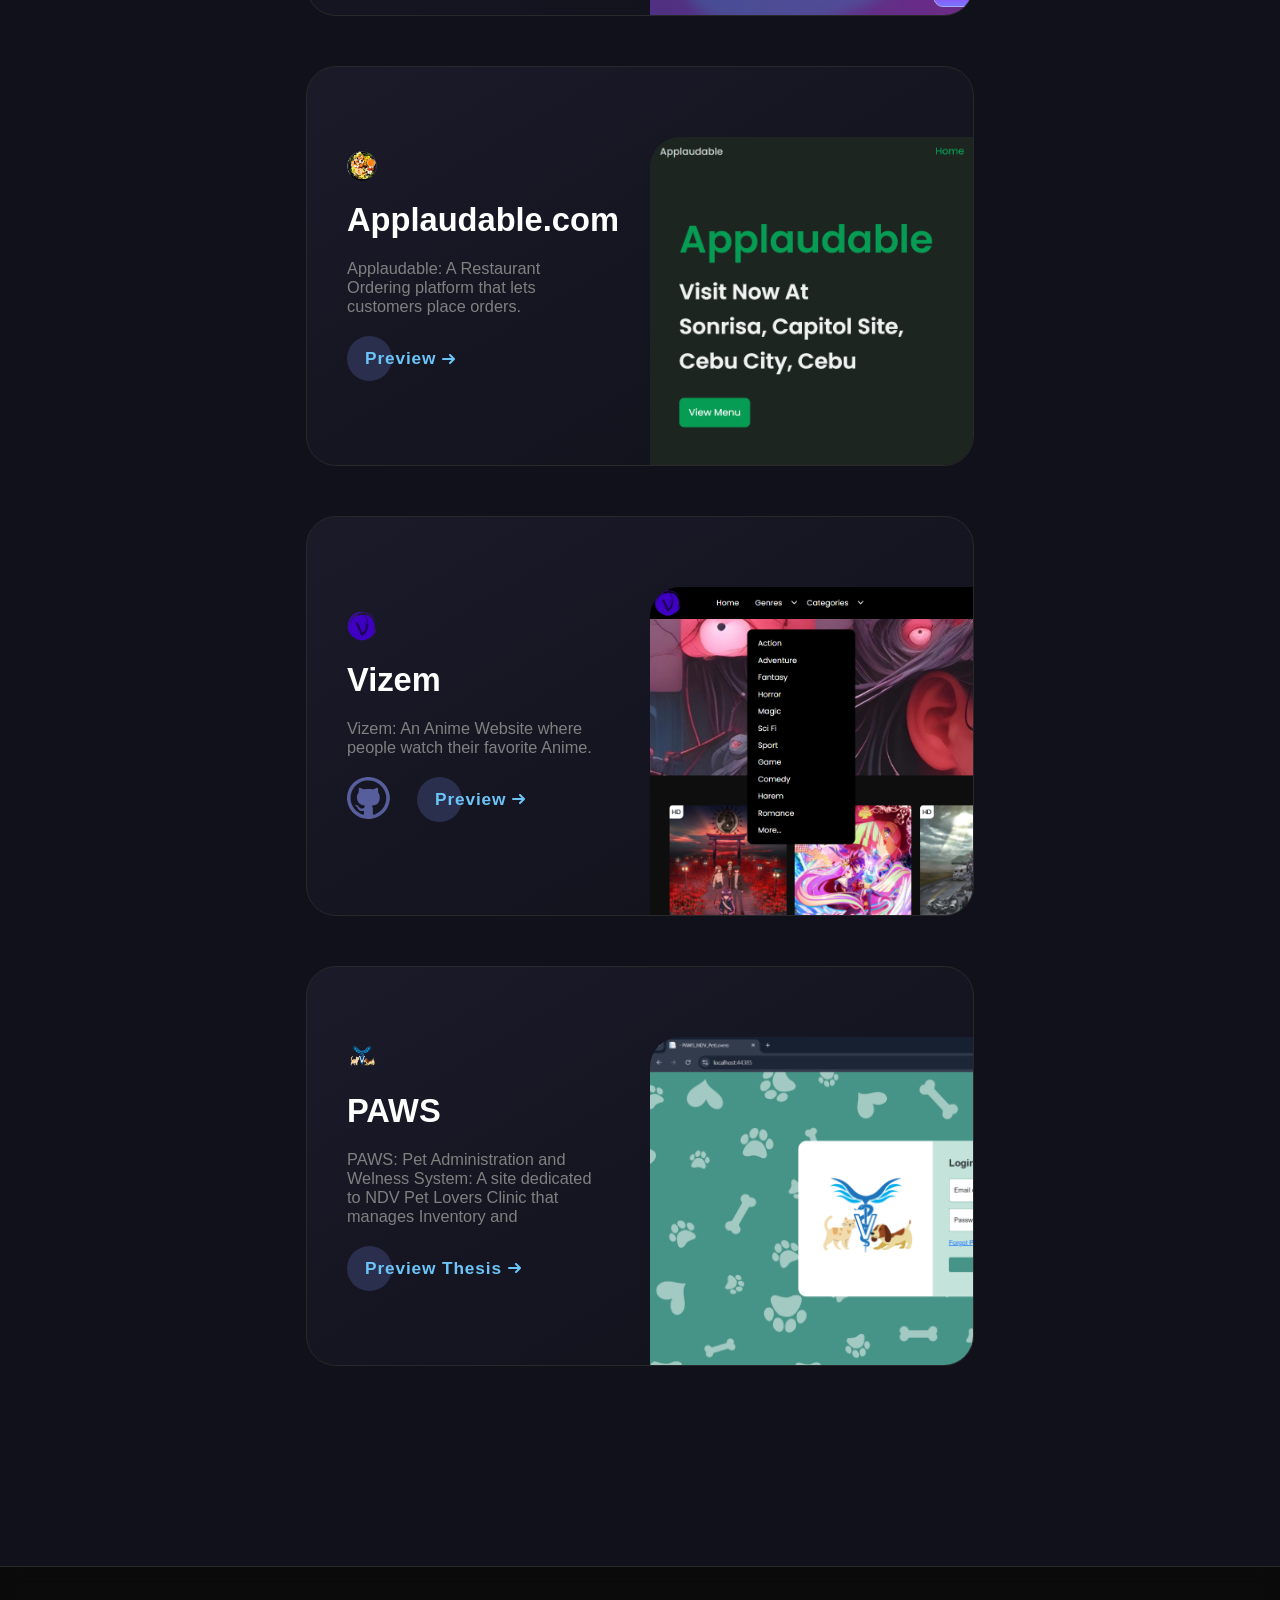
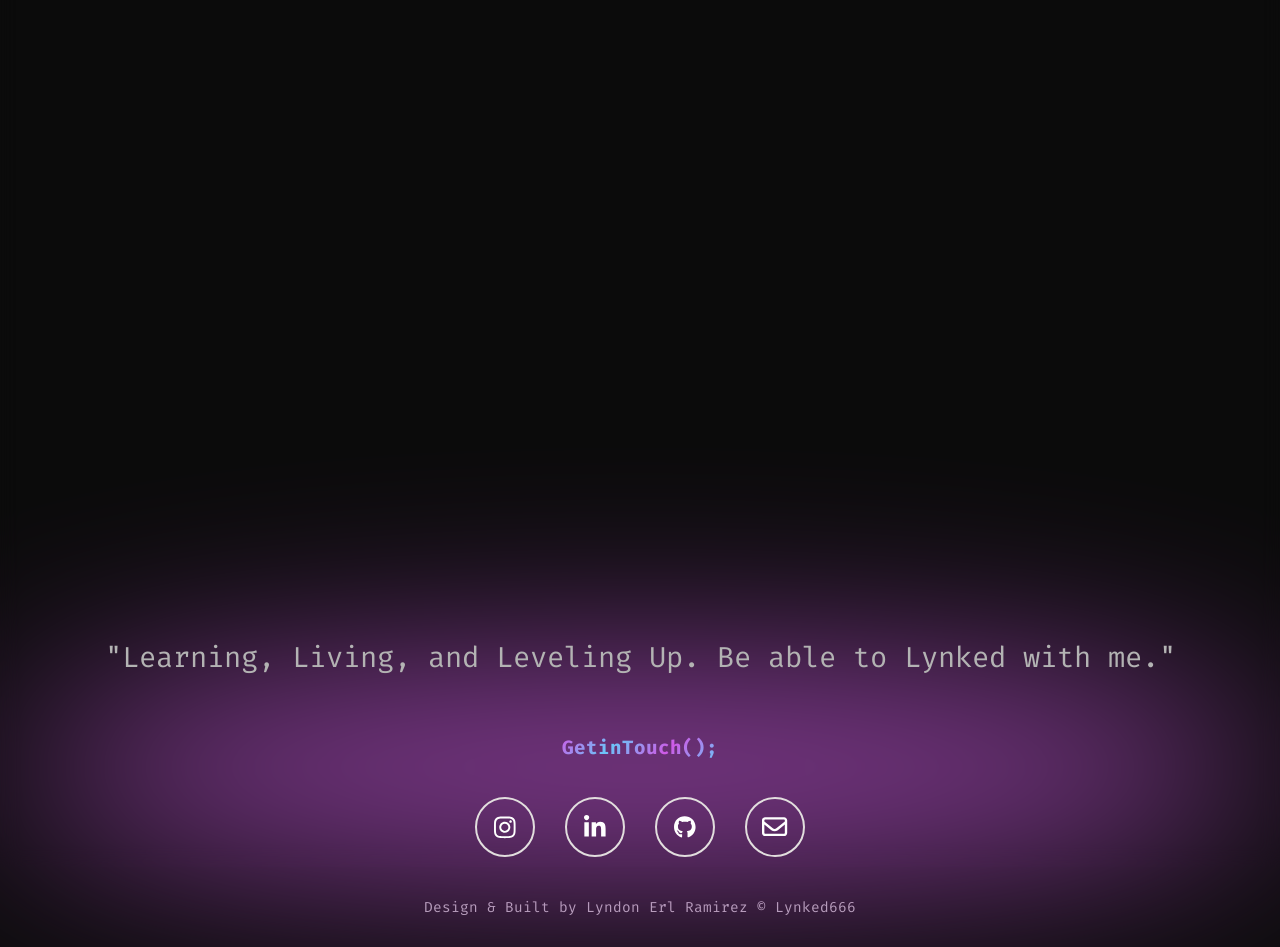
==== commit 759212c0: "Replacing Codes" ====
--- a/index.html
+++ b/index.html
@@ -44,11 +44,11 @@
   <meta property="og:site_name" content="Lyndon Erl | Portfolio" />
 
   <!-- <meta name="twitter:card" content="summary_large_image" />
-  <meta name="twitter:site" content="@Vinod_Jangid07" />
+ 
   <meta name="twitter:title" content="Lyndon Erl | Portfolio" /> -->
   <meta name="twitter:description"
   content="Hi! My name is Lyndon Erl. I'm a web developer and digital visual artist. Visit and know about me & my projects/designs. I value simple content structure, clean design patterns, and thoughtful interactions." />
-  <!-- <meta name="twitter:image" content="https://www.vinodjangid.site/src/png/Preview-card-min.png" /> -->
+  
   <title>Lynked666 | Portfolio</title>
   <link rel="icon" type="image/x-icon" href="src/png/main-favicon.png" />
   <!-- aos cdn -->
@@ -541,11 +541,11 @@
                   transform your PC into a reflection of your style.
                 </p>
                 <div class="project-buttons">
-                  <a href="https://github.com/vinodjangid07/Pexelicons" target="_blank" class="github-redirect"
+                  <a href="https://github.com/lynked/Pexelicons" target="_blank" class="github-redirect"
                     aria-label="Visit Pexelicons on GitHub">
                     <img src="src/svg/github.svg" alt="github redirect button" />
                   </a>
-                  <a href="https://vinodjangid07.github.io/Pexelicons/" target="_blank" class="cta"
+                  <a href="https://lynked666.github.io/Pexelicons/" target="_blank" class="cta"
                     aria-label="Visit Pexelicons Live">
                     <span>Live view</span>
                     <svg viewBox="0 0 13 10" height="10px" width="15px">
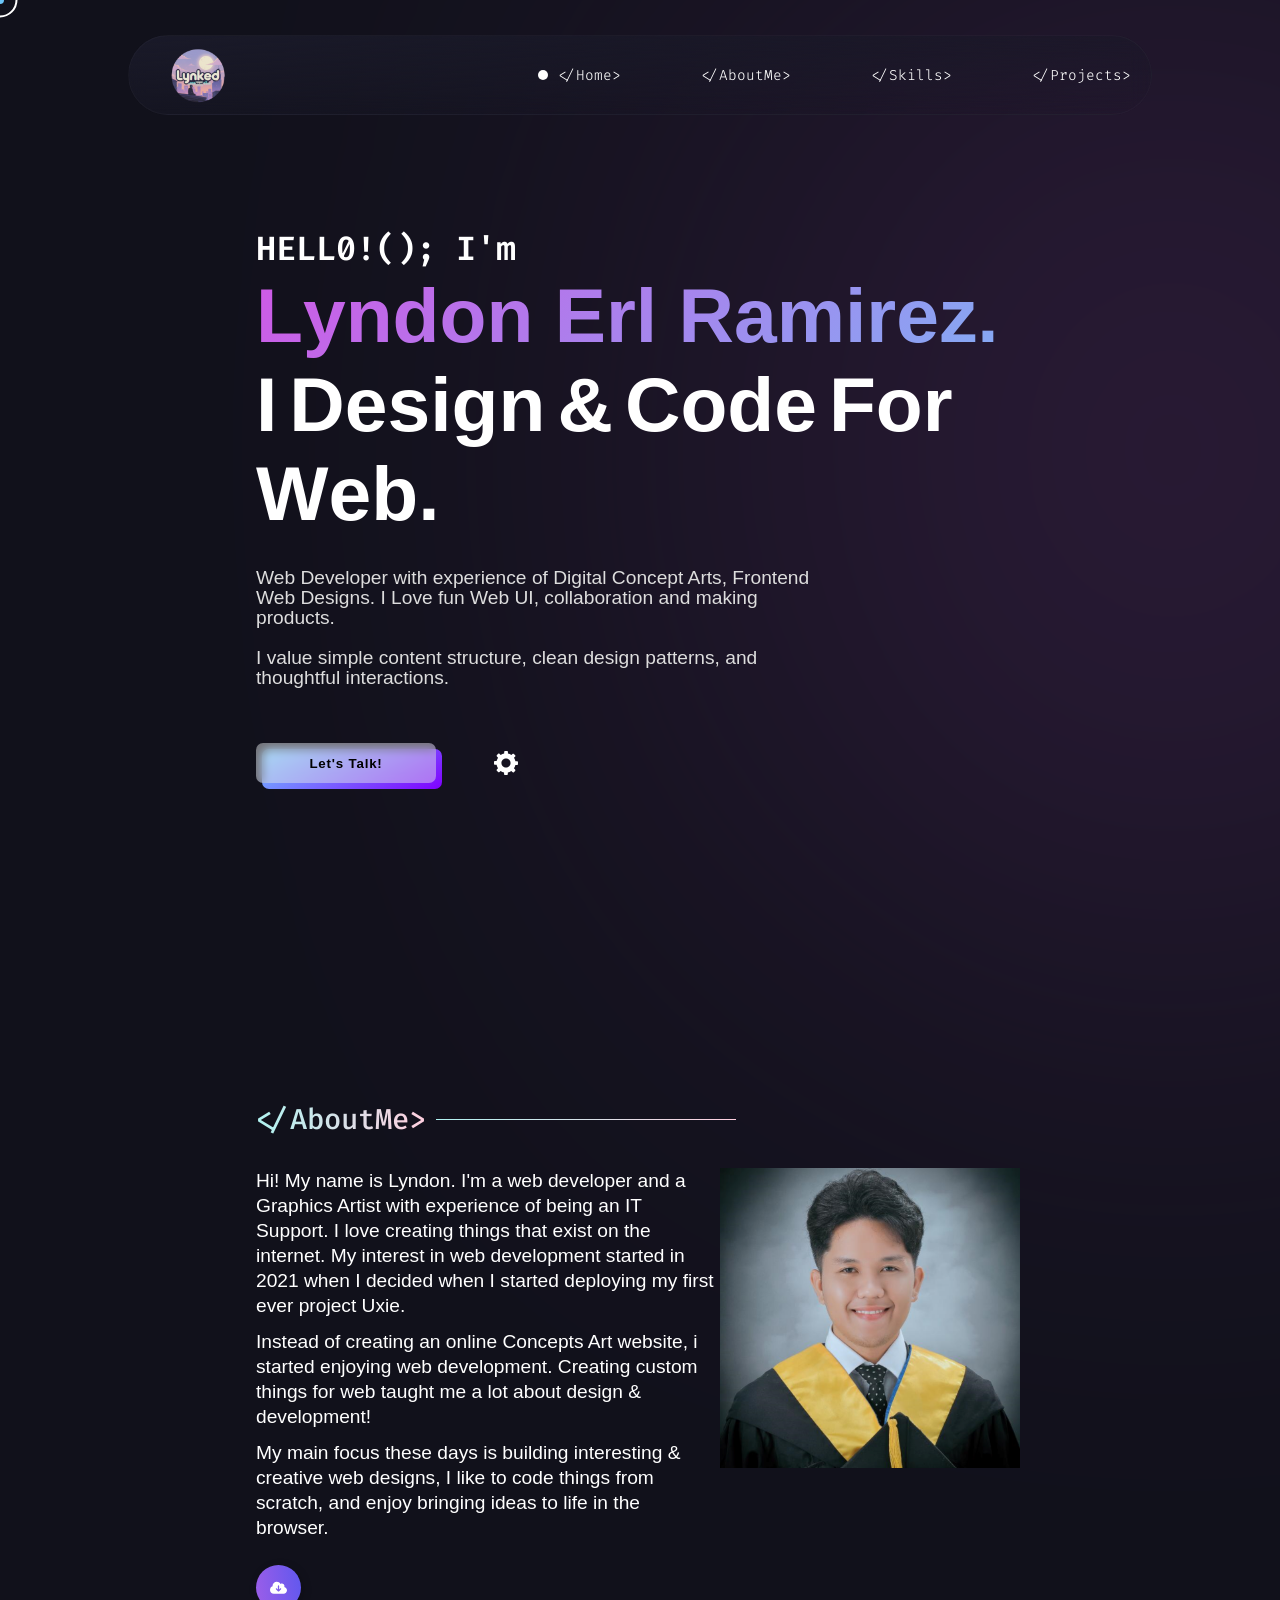
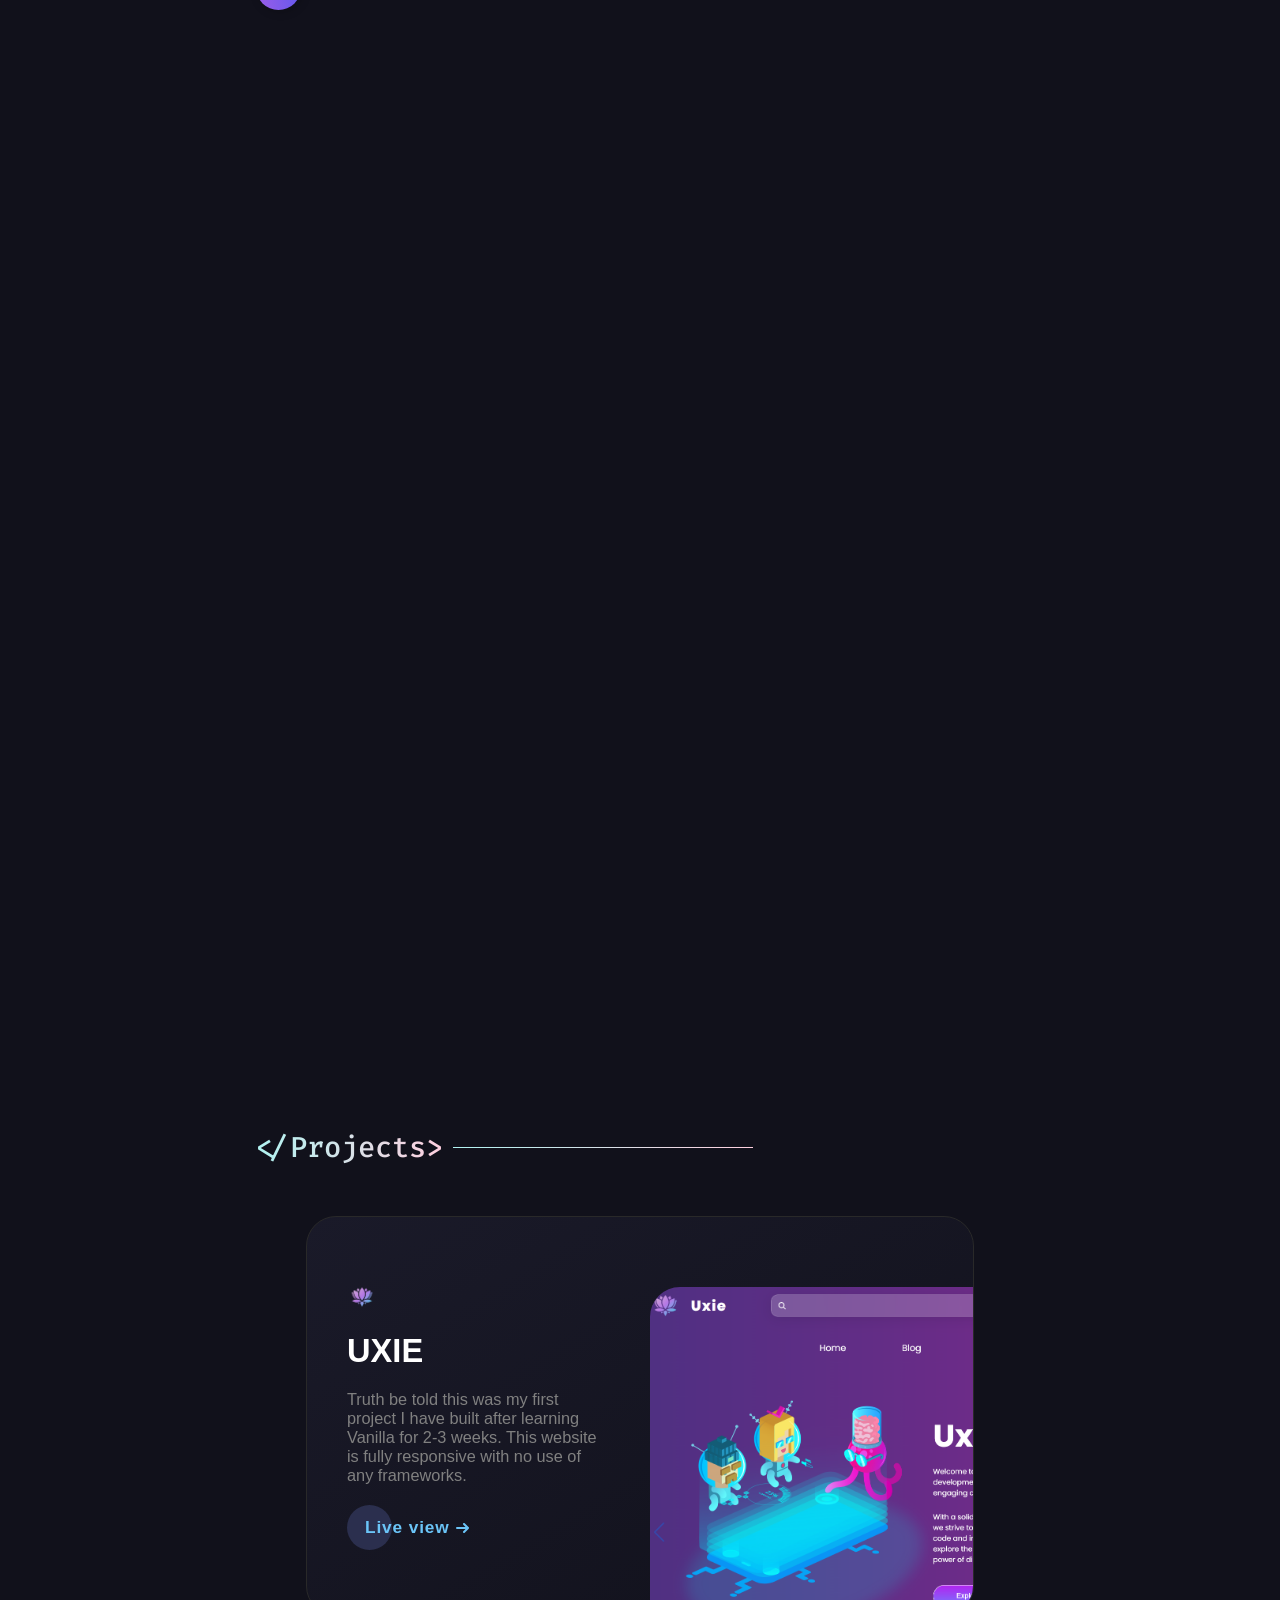
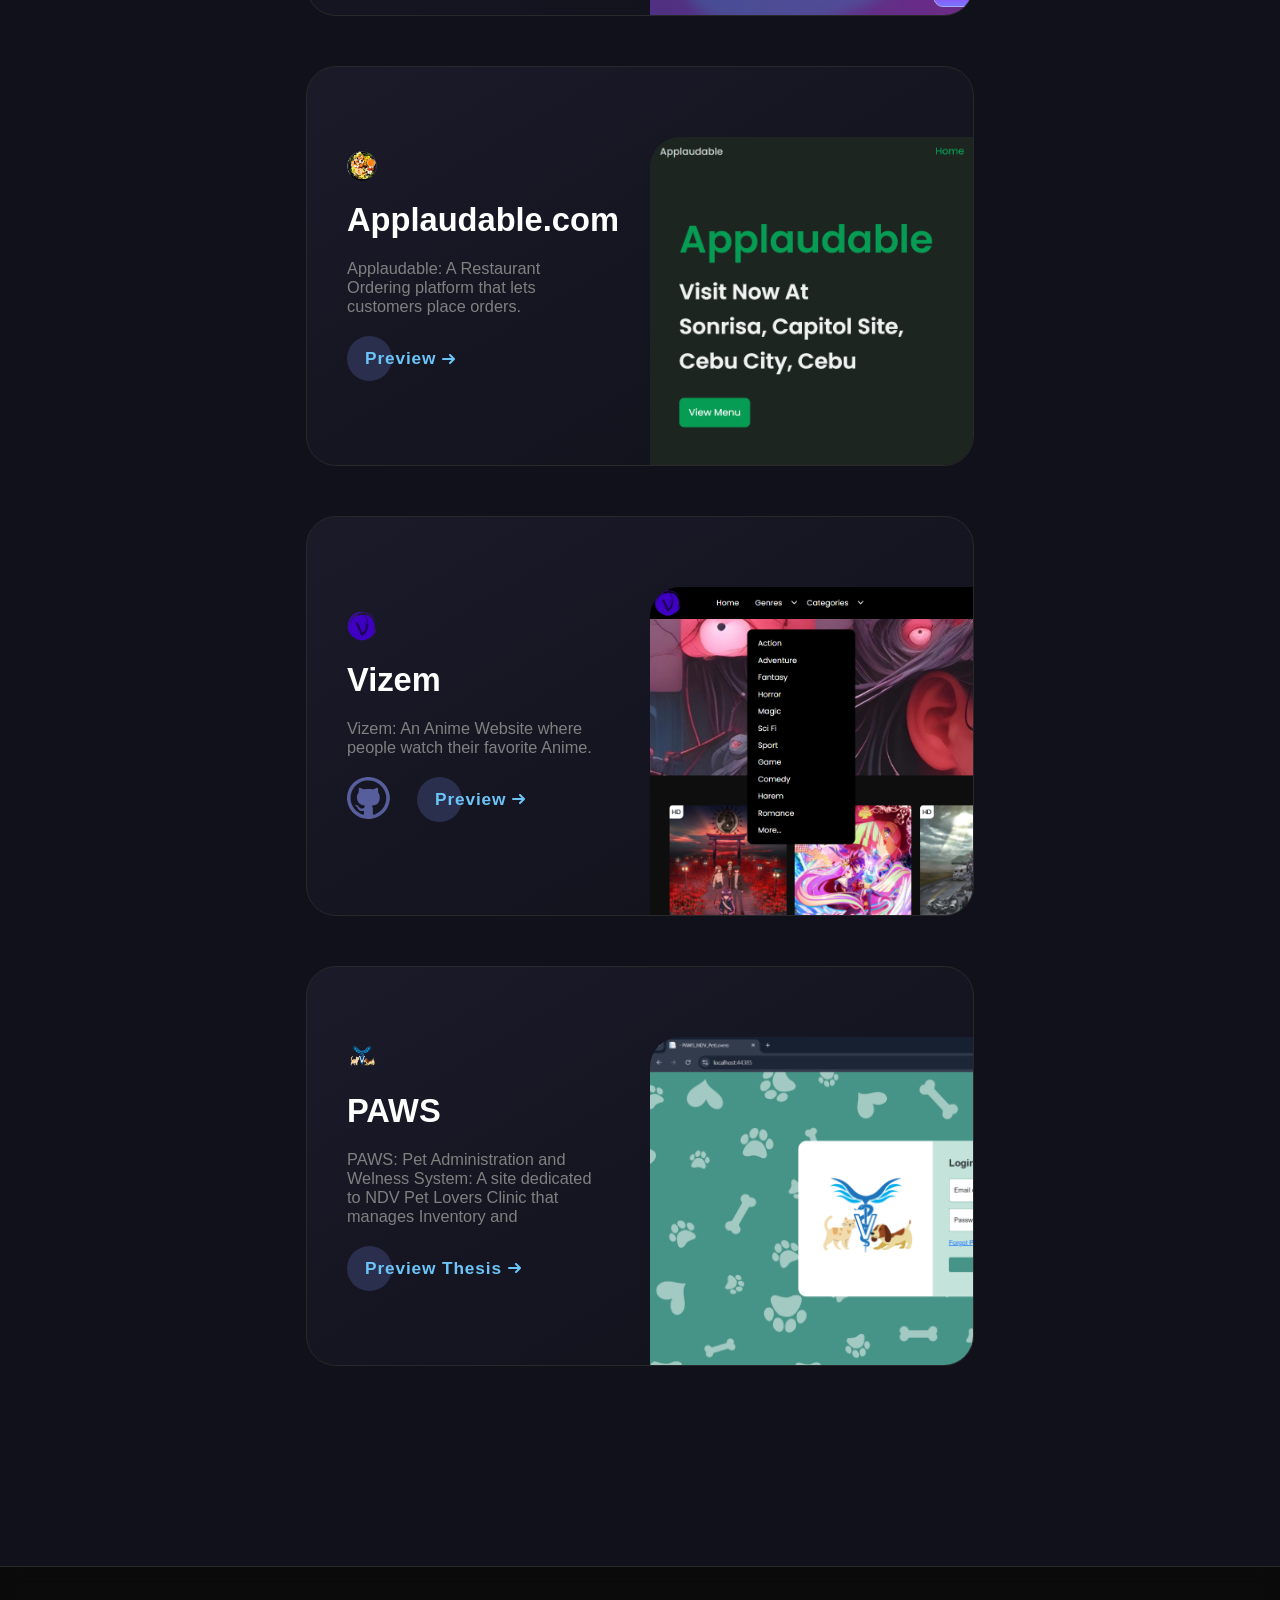
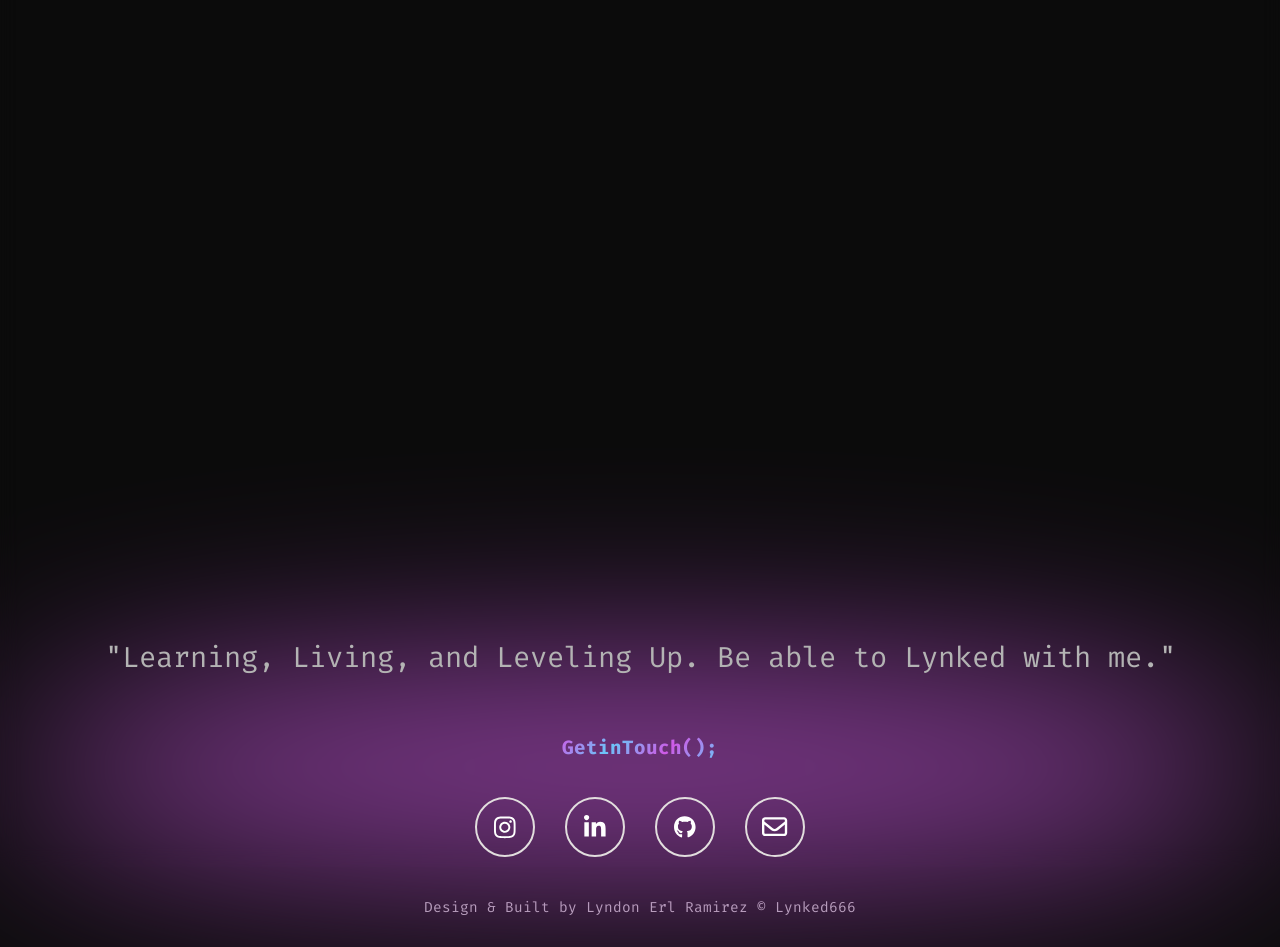
==== commit 72a5b602: "Add source" ====
--- a/index.html
+++ b/index.html
@@ -3,12 +3,8 @@
 
 
 <head>
-  <!-- don't forget to remove this >>>>(google tag manager) script, if you are using this page/code -->
-  <!-- don't forget to remove this >>>>(google tag manager) script, if you are using this page/code -->
-  <!-- don't forget to remove this >>>>(google tag manager) script, if you are using this page/code -->
-  <!-- don't forget to remove this >>>>(google tag manager) script, if you are using this page/code -->
-  <!-- Google tag (gtag.js) -->
-  <script async src="https://www.googletagmanager.com/gtag/js?id=G-YMWDE0VTD3"></script>
+  
+  <!-- <script async src="https://www.googletagmanager.com/gtag/js?id=G-YMWDE0VTD3"></script> -->
   <script>
     window.dataLayer = window.dataLayer || [];
     function gtag() {
@@ -18,14 +14,7 @@
 
     gtag("config", "G-YMWDE0VTD3");
   </script>
-  <!-- don't forget to remove this >>(google site verification meta tag) tag, if you are using this page/code -->
-  <!-- don't forget to remove this >>(google site verification meta tag) tag, if you are using this page/code -->
-  <!-- don't forget to remove this >>(google site verification meta tag) tag, if you are using this page/code -->
-  <!-- don't forget to remove this >>(google site verification meta tag) tag, if you are using this page/code -->
-  <meta name="google-site-verification" content="zMNl24ruDnyqiliYwKNU_r09OkPCDKz0kMBtF9nqiCc" />
-  <!-- don't forget to remove this >>(google site verification meta tag) tag, if you are using this page/code -->
-  <!-- don't forget to remove this >>(google site verification meta tag) tag, if you are using this page/code -->
-  <!-- don't forget to remove this >>(google site verification meta tag) tag, if you are using this page/code -->
+
 
   <meta charset="UTF-8" />
   <meta http-equiv="X-UA-Compatible" content="IE=edge" />
@@ -41,7 +30,7 @@
   <!-- <meta property="og:description"
     content="Hi! My name is Lydon Erl. I'm a web developer and digital visual artist. Visit and know about me & my projects/designs. I value simple content structure, clean design patterns, and thoughtful interactions." /> -->
 
-  <meta property="og:site_name" content="Lyndon Erl | Portfolio" />
+  <meta property="og:image" content="https://lynked666.github.io/My-Portfolio/path/to/image" />
 
   <!-- <meta name="twitter:card" content="summary_large_image" />
  
